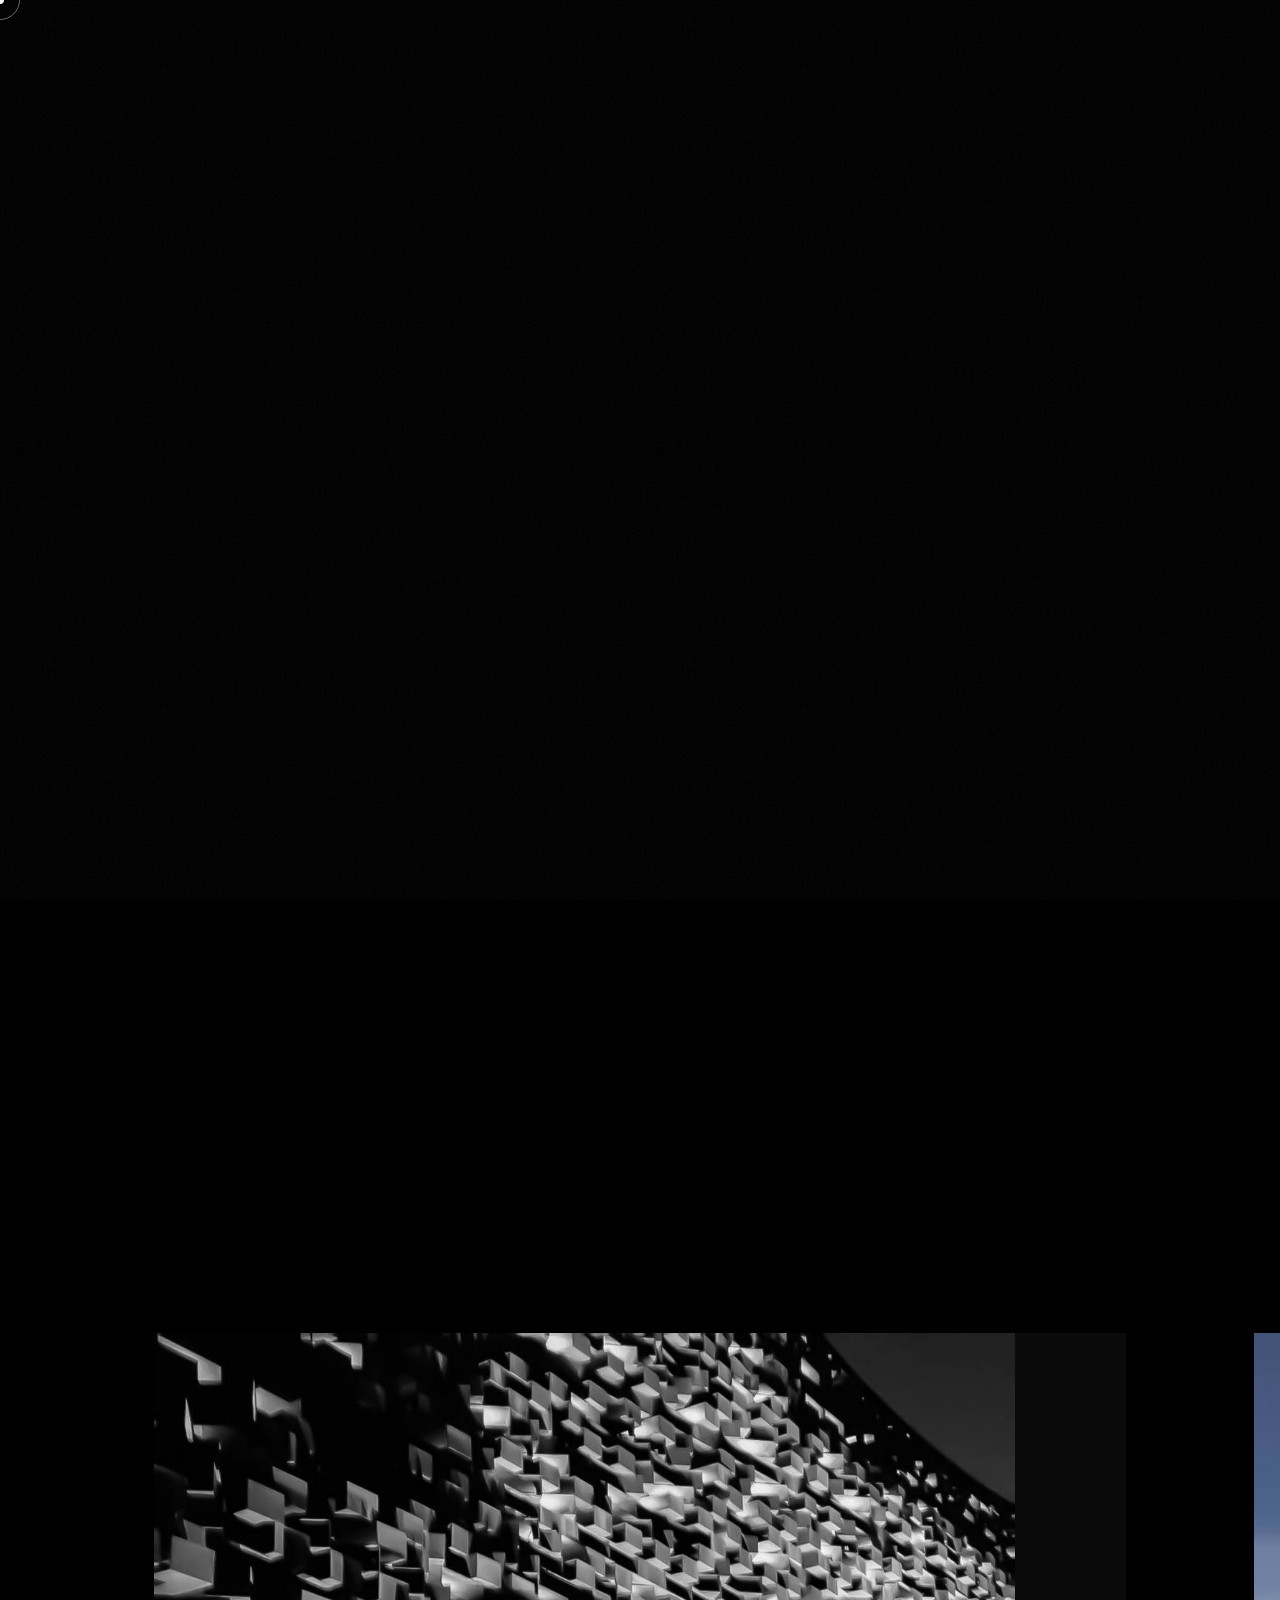
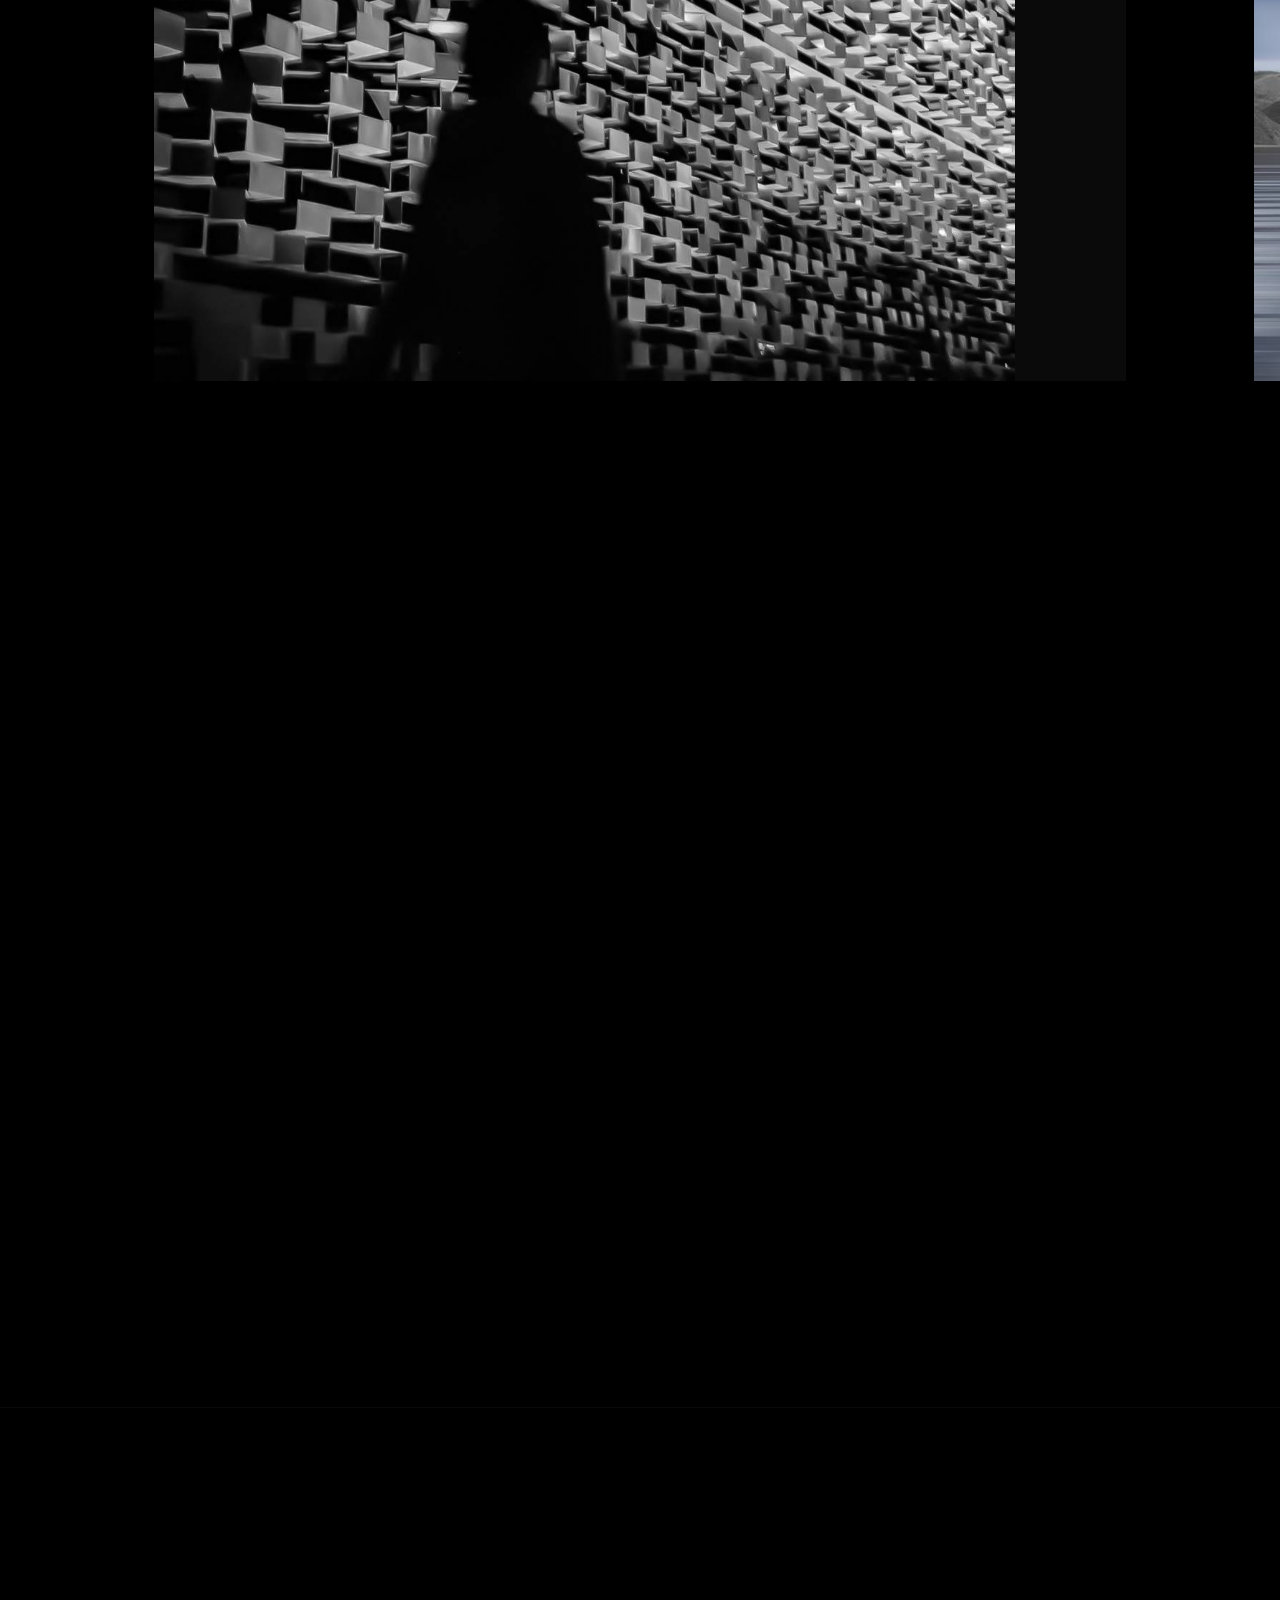
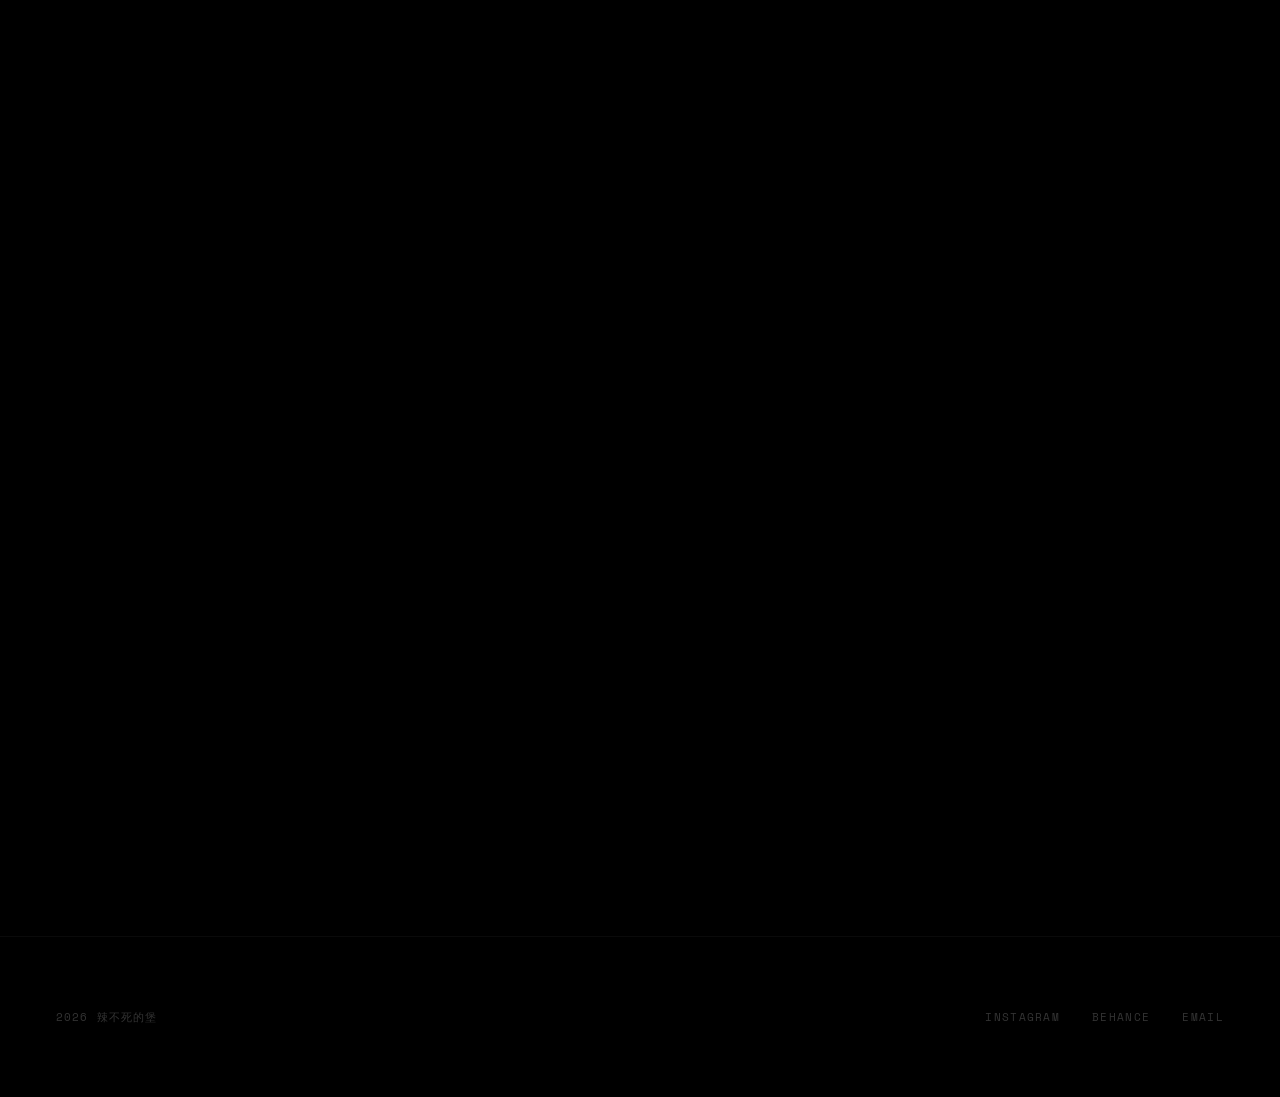
==== index.html @ 53a0d941 "feat: Waves 1-3 complete — performance, visual system, animations" ====
<!DOCTYPE html>
<html lang="zh-CN">
<head>
<meta charset="UTF-8">
<meta name="viewport" content="width=device-width, initial-scale=1.0">
<meta name="description" content="辣不死的堡 - 13岁杭州摄影师">
<meta property="og:title" content="辣不死的堡 · Form Follows Light">
<meta property="og:description" content="13岁杭州摄影作品集">
<meta property="og:image" content="https://www.spicyburger.cn/img/6.webp">
<meta property="og:url" content="https://www.spicyburger.cn">
<meta property="og:type" content="website">
<title>辣不死的堡 · Form Follows Light</title>
<link rel="preconnect" href="https://fonts.loli.net">
<link rel="preconnect" href="https://fonts.gstatic.com" crossorigin>
<link rel="preconnect" href="https://cdn.bootcdn.net">
<link rel="preconnect" href="https://cdn.jsdelivr.net">
<link rel="dns-prefetch" href="https://cdn.bootcdn.net">
<link rel="dns-prefetch" href="https://cdn.jsdelivr.net">
<link rel="dns-prefetch" href="https://fonts.loli.net">
<link rel="preload" as="image" href="img/6.webp" fetchpriority="high">
<link rel="preload" as="image" href="img/5.webp" fetchpriority="high">
<link href="https://fonts.loli.net/css2?family=Playfair+Display:ital,wght@0,400;0,500;0,600;0,700;1,400&family=Space+Mono:wght@400;700&family=Noto+Sans+SC:wght@300;400;500;700;900&display=swap" rel="stylesheet">
<script src="https://cdn.bootcdn.net/ajax/libs/gsap/3.12.5/gsap.min.js" integrity="sha384-g4NTh/Iv5PPU4xPyhEWqPcwtNXOvdaDI8LLnyYfyNZOjKJeYQyjzQ9X5275eBjpt" crossorigin="anonymous"></script>
<script src="https://cdn.bootcdn.net/ajax/libs/gsap/3.12.5/ScrollTrigger.min.js" integrity="sha384-Z3REaz79l2IaAZqJsSABtTbhjgOUYyV3p90XNnAPCSHg3EMTz1fouunq9WZRtj3d" crossorigin="anonymous"></script>
<script src="https://cdn.jsdelivr.net/npm/@studio-freight/lenis@1.0.42/dist/lenis.min.js" integrity="sha384-li4UtcFCH6QeUqR4JyV58/VgTprMuz9aauj+oWtew7V4Y7ZVjnvz5px9Y3UCG0Ea" crossorigin="anonymous"></script>
<!-- Fallback: if CDN fails, ensure preloader hides after 8s -->
<script>
(function(){
  var forced = setTimeout(function(){
    var el = document.getElementById('preloader');
    if (el && el.style.display !== 'none') {
      el.style.display = 'none';
      document.body.style.overflow = '';
      if (typeof initHeroText === 'function') initHeroText();
    }
  }, 8000);
  window.cancelPreloaderFallback = function() { clearTimeout(forced); };
})();
</script>
<link rel="stylesheet" href="assets/style.css">
<script type="application/ld+json">
{
  "@context": "https://schema.org",
  "@type": "Person",
  "name": "辣不死的堡",
  "description": "13岁杭州摄影师，捕捉城市与自然的交汇",
  "url": "https://www.spicyburger.cn",
  "sameAs": ["https://instagram.com/yourusername"]
}
</script>
</head>
<body>

<!-- Preloader -->
<div class="preloader" id="preloader">
  <div class="preloader-logo" id="preloader-logo">辣不死的堡</div>
  <div class="preloader-bar"><div class="preloader-progress" id="preloader-progress"></div></div>
  <div class="preloader-percent" id="preloader-percent">0%</div>
</div>

<!-- Custom Cursor -->
<div class="cursor" id="cursor">
  <div class="cursor-ring"></div>
  <div class="cursor-dot"></div>
  <div class="cursor-label">View</div>
</div>

<!-- Grain / Scanlines -->
<div class="grain" aria-hidden="true"></div>
<div class="scanlines" aria-hidden="true"></div>
<div class="vignette" aria-hidden="true"></div>
<div class="scroll-progress" id="scroll-progress" aria-hidden="true"></div>

<nav class="nav" role="navigation" aria-label="Main">
  <a href="#hero" class="nav-logo magnetic" data-strength="0.4">辣不死的堡</a>
  <ul class="nav-links" role="list">
    <li><a href="#gallery" class="magnetic" data-strength="0.3" data-text="Work"><span data-i18n="nav_gallery">作品</span></a></li>
    <li><a href="#about" class="magnetic" data-strength="0.3" data-text="About"><span data-i18n="nav_about">关于</span></a></li>
  </ul>
  <div class="nav-right">
    <ul class="lang-switcher" role="list">
      <li><button data-lang="zh-CN" class="active magnetic" data-strength="0.2" aria-label="简体中文">中</button></li>
      <li><button data-lang="en" class="magnetic" data-strength="0.2" aria-label="English">EN</button></li>
    </ul>
    <button class="hamburger" id="hamburger" aria-label="Menu">
      <span></span><span></span>
    </button>
  </div>
</nav>

<section class="hero" id="hero">
  <div class="hero-vignette"></div>
  <div class="hero-content">
    <p class="hero-name" data-i18n="hero_name">辣不死的堡</p>
    <h1 class="hero-title" data-i18n="hero_title"><em>形式</em>追随光影</h1>

  </div>
  <div class="hero-scroll">
    <span data-i18n="scroll_hint">Scroll</span>
    <div class="hero-scroll-line"></div>
  </div>
</section>

<section class="gallery-section" id="gallery" aria-label="Gallery">
  <div class="gallery-header reveal">
    <h2 data-i18n="gallery_title">Selected Work</h2>
    <p data-i18n="gallery_subtitle">Light and geometry</p>
  </div>
  <div class="gallery-wrap" id="gallery-wrap">
    <div class="gallery-track" id="gallery-track">
      <div class="gallery-slide view-trigger" data-index="01"><div class="gallery-slide-inner"><img loading="lazy" decoding="async" width="800" height="1200" src="img/人影·几何方块墙.jpg" alt="几何方块墙"><div class="gallery-caption">Silhouette / Geometry</div><div class="gallery-index">01</div></div></div>
      <div class="gallery-slide view-trigger" data-index="02"><div class="gallery-slide-inner"><img loading="lazy" decoding="async" width="1200" height="800" src="img/孤鸟静湖·远山如黛.jpg" alt="孤鸟静湖"><div class="gallery-caption">Solitary Bird / Landscape</div><div class="gallery-index">02</div></div></div>
      <div class="gallery-slide view-trigger" data-index="03"><div class="gallery-slide-inner"><img loading="lazy" decoding="async" width="800" height="1200" src="img/拱廊幽径·几何诗篇.jpg" alt="拱廊幽径"><div class="gallery-caption">Arcade / Architecture</div><div class="gallery-index">03</div></div></div>
      <div class="gallery-slide view-trigger" data-index="04"><div class="gallery-slide-inner"><img loading="lazy" decoding="async" width="800" height="1200" src="img/穹顶之下·阶梯仰望.jpg" alt="穹顶之下"><div class="gallery-caption">Under the Dome / Looking Up</div><div class="gallery-index">04</div></div></div>
      <div class="gallery-slide view-trigger" data-index="05"><div class="gallery-slide-inner"><img loading="lazy" decoding="async" width="1200" height="800" src="img/冰川飞鸟·雪域苍穹.jpg" alt="冰川飞鸟"><div class="gallery-caption">Glacier / Birds in Flight</div><div class="gallery-index">05</div></div></div>
      <div class="gallery-slide view-trigger" data-index="06"><div class="gallery-slide-inner"><img loading="lazy" decoding="async" width="1200" height="800" src="img/红伞之下·湖畔相依.jpg" alt="红伞之下"><div class="gallery-caption">Under the Red Umbrella / Street</div><div class="gallery-index">06</div></div></div>
      <div class="gallery-slide view-trigger" data-index="07"><div class="gallery-slide-inner"><img loading="lazy" decoding="async" width="1200" height="800" src="img/霓虹雨夜·橱窗倒影.jpg" alt="霓虹雨夜"><div class="gallery-caption">Neon Rain / Night</div><div class="gallery-index">07</div></div></div>
      <div class="gallery-slide view-trigger" data-index="08"><div class="gallery-slide-inner"><img loading="lazy" decoding="async" width="1200" height="800" src="img/湖畔孤树·一树倒影.jpg" alt="湖畔孤树"><div class="gallery-caption">Lone Tree / Reflection</div><div class="gallery-index">08</div></div></div>
      <div class="gallery-slide view-trigger" data-index="09"><div class="gallery-slide-inner"><img loading="lazy" decoding="async" width="800" height="1200" src="img/雨夜独行·伞下剪影.jpg" alt="雨夜独行"><div class="gallery-caption">Rainy Night / Silhouette</div><div class="gallery-index">09</div></div></div>
      <div class="gallery-slide view-trigger" data-index="10"><div class="gallery-slide-inner"><img loading="lazy" decoding="async" width="1200" height="800" src="img/都市雨夜·游戏霓虹.jpg" alt="都市雨夜"><div class="gallery-caption">Urban Rain / Neon</div><div class="gallery-index">10</div></div></div>
      <div class="gallery-slide view-trigger" data-index="11"><div class="gallery-slide-inner"><img loading="lazy" decoding="async" width="1200" height="800" src="img/街头行者·色块之间.jpg" alt="街头行者"><div class="gallery-caption">Street Walker / Color Blocks</div><div class="gallery-index">11</div></div></div>
      <div class="gallery-slide view-trigger" data-index="12"><div class="gallery-slide-inner"><img loading="lazy" decoding="async" width="800" height="1200" src="img/水上穹顶·网格光影.jpg" alt="水上穹顶"><div class="gallery-caption">Water Dome / Grid Light</div><div class="gallery-index">12</div></div></div>
      <div class="gallery-slide view-trigger" data-index="13"><div class="gallery-slide-inner"><img loading="lazy" decoding="async" width="800" height="1200" src="img/穹顶弧线·几何镂空.jpg" alt="穹顶弧线"><div class="gallery-caption">Dome Arc / Geometry</div><div class="gallery-index">13</div></div></div>
      <div class="gallery-slide view-trigger" data-index="14"><div class="gallery-slide-inner"><img loading="lazy" decoding="async" width="1200" height="800" src="img/荒原雪山·苍茫大地.jpg" alt="荒原雪山"><div class="gallery-caption">Wilderness / Snow Mountain</div><div class="gallery-index">14</div></div></div>
      <div class="gallery-slide view-trigger" data-index="15"><div class="gallery-slide-inner"><img loading="lazy" decoding="async" width="1200" height="800" src="img/8848·珠峰云海.jpg" alt="珠峰云海"><div class="gallery-caption">Everest / Sea of Clouds</div><div class="gallery-index">15</div></div></div>
    </div>
  </div>
</section>

<section class="statement">
  <p id="statement-text" data-i18n="statement">用镜头捕捉<em>几何</em>与<em>光影</em>的交汇。</p>
</section>

<section class="about-section" id="about" aria-label="About">
  <div class="about-inner">
    <div class="about-left reveal">
      <p class="about-label" data-i18n="about_label">About</p>
      <h2 class="about-name" data-i18n="about_name">辣不死的堡</h2>
      <p class="about-bio" data-i18n="about_bio">13岁，来自杭州。喜欢观察城市与自然的交汇，在几何线条与光影变化中寻找画面的秩序。</p>
      <dl class="about-meta">
        <dt data-i18n="about_focus">Focus</dt>
        <dd data-i18n="about_focus_val">Street / Architecture / Light</dd>
        <dt data-i18n="about_base">Base</dt>
        <dd data-i18n="about_base_val">Hangzhou, China</dd>
      </dl>
    </div>
    <div class="about-right reveal">
      <div class="about-portrait magnetic" data-strength="0.1"><img src="img/人影·几何方块墙.jpg" alt="Photographer"></div>
    </div>
  </div>
</section>

<!-- Mobile Menu -->
<div class="mobile-menu" id="mobile-menu">
  <a href="#gallery" data-i18n="nav_gallery">作品</a>
  <a href="#about" data-i18n="nav_about">关于</a>
</div>

<footer class="footer" role="contentinfo">
  <p class="footer-copy" data-i18n="footer_copy">2026 辣不死的堡</p>
  <div class="footer-socials">
    <a href="https://instagram.com/yourusername" class="magnetic" data-strength="0.3" aria-label="Instagram">Instagram</a>
    <a href="https://behance.net/yourusername" class="magnetic" data-strength="0.3" aria-label="Behance">Behance</a>
    <a href="mailto:hello@spicyburger.cn" class="magnetic" data-strength="0.3" aria-label="Email">Email</a>
  </div>
</footer>

<!-- Lightbox -->
<div class="lightbox" id="lightbox" aria-hidden="true">
  <button class="lightbox-close magnetic" data-strength="0.3" aria-label="Close">×</button>
  <img src="" alt="" class="lightbox-img" id="lightbox-img">
  <div class="lightbox-info">
    <div class="lightbox-title" id="lightbox-title"></div>
    <div class="lightbox-meta" id="lightbox-meta"></div>
  </div>
</div>

<script defer src="assets/main.js"></script>
</body>
</html>
---- assets/style.css ----
:root {
  --bg:#000000;
  --surface:#0a0a0a;
  --surface-2:#111111;
  --text:#f2f2f0;
  --muted:#333333;
  --line:rgba(255,255,255,0.04);
  --accent:#ffffff;
  --font-serif:'Playfair Display',serif;
  --font-mono:'Space Mono',monospace;
  --font-c:'Noto Sans SC',sans-serif;
}

*,*::before,*::after { box-sizing:border-box; margin:0; padding:0 }

@media (prefers-reduced-motion:reduce) {
  * { animation-duration:0.001ms !important; animation-iteration-count:1 !important; transition-duration:0.001ms !important; scroll-behavior:auto !important }
  .grain, #hero-canvas, .cursor, .scanlines, .preloader { display:none !important }
}

html { background:var(--bg) }
html.lenis, html.lenis body { height:auto }
.lenis.lenis-smooth { scroll-behavior:auto !important }
.lenis.lenis-smooth [data-lenis-prevent] { overscroll-behavior:contain }
.lenis.lenis-stopped { overflow:hidden }

body {
  font-family:var(--font-c); background:var(--bg); color:var(--text);
  overflow-x:hidden; -webkit-font-smoothing:antialiased;
  text-rendering:optimizeLegibility; cursor:none;
  font-feature-settings: "kern" 1, "liga" 1;
}

::-webkit-scrollbar { width:3px }
::-webkit-scrollbar-track { background:var(--bg) }
::-webkit-scrollbar-thumb { background:#1a1a1a }

img { display:block; max-width:100%; height:auto; object-fit:cover }

a, button, [role="button"] { cursor:none }

/* Preloader */
.preloader {
  position:fixed; inset:0; z-index:10000;
  background:var(--bg); display:flex; flex-direction:column;
  align-items:center; justify-content:center; gap:32px;
}
.preloader-logo {
  font-family:var(--font-mono); font-size:12px; letter-spacing:0.3em;
  text-transform:uppercase; color:var(--text); overflow:hidden;
}
.preloader-bar {
  width:140px; height:1px; background:var(--line); overflow:hidden;
}
.preloader-progress {
  width:0%; height:100%; background:var(--text); transform-origin:left;
}
.preloader-percent {
  font-family:var(--font-mono); font-size:10px; letter-spacing:0.2em;
  color:var(--muted);
}

/* Cursor */
.cursor {
  position:fixed; top:0; left:0; z-index:9998;
  pointer-events:none; mix-blend-mode:difference;
  transform:translate(-50%, -50%);
}
.cursor-dot {
  width:8px; height:8px; border-radius:50%; background:#fff;
  transition:transform 0.15s ease, opacity 0.15s ease;
}
.cursor-ring {
  position:absolute; top:50%; left:50%; transform:translate(-50%, -50%);
  width:40px; height:40px; border:1px solid rgba(255,255,255,0.4); border-radius:50%;
  transition:width 0.35s cubic-bezier(0.16,1,0.3,1), height 0.35s cubic-bezier(0.16,1,0.3,1), border-color 0.3s ease;
}
.cursor-label {
  position:absolute; top:50%; left:50%; transform:translate(-50%, -50%);
  font-family:var(--font-mono); font-size:9px; letter-spacing:0.15em;
  text-transform:uppercase; color:#fff; opacity:0;
  transition:opacity 0.3s ease; white-space:nowrap;
}
.cursor.hover .cursor-ring { width:72px; height:72px; border-color:rgba(255,255,255,0.8) }
.cursor.view .cursor-ring { width:96px; height:96px; border-color:#fff; background:rgba(255,255,255,0.08) }
.cursor.view .cursor-label { opacity:1 }
.cursor.view .cursor-dot { opacity:0; transform:scale(0) }

/* Grain + scanlines */
.grain {
  position:fixed; inset:0; z-index:9996; pointer-events:none; opacity:0.035;
  background-image:url("data:image/svg+xml,%3Csvg viewBox='0 0 400 400' xmlns='http://www.w3.org/2000/svg'%3E%3Cfilter id='n'%3E%3CfeTurbulence type='fractalNoise' baseFrequency='0.9' numOctaves='4' stitchTiles='stitch'/%3E%3C/filter%3E%3Crect width='100%25' height='100%25' filter='url(%23n)'/%3E%3C/svg%3E");
}
.scanlines {
  position:fixed; inset:0; z-index:9995; pointer-events:none; opacity:0.03;
  background:repeating-linear-gradient(0deg, transparent, transparent 2px, rgba(0,0,0,0.15) 2px, rgba(0,0,0,0.15) 4px);
}
.vignette {
  position:fixed; inset:0; z-index:9994; pointer-events:none;
  background:radial-gradient(circle at center, transparent 40%, rgba(0,0,0,0.35) 100%);
}

/* Scroll progress */
.scroll-progress {
  position:fixed; top:0; left:0; height:1px; background:#fff; z-index:9997;
  width:0%; transform-origin:left;
}

/* Navigation */
.nav {
  position:fixed; top:0; left:0; width:100%; z-index:1000;
  display:flex; align-items:center; justify-content:space-between;
  padding:32px 56px; opacity:0; transform:translateY(-20px);
}
@media (max-width:900px) { .nav { padding:24px } }

.nav-logo {
  font-family:var(--font-mono); font-size:13px; font-weight:700;
  letter-spacing:0.08em; color:#ffffff; text-decoration:none; text-transform:uppercase;
  position:relative; overflow:hidden;
}
.nav-logo span { display:inline-block }

.nav-links { display:flex; gap:48px; list-style:none }
@media (max-width:900px) { .nav-links { display:none } }

.nav-links li { position:relative; overflow:hidden }
.nav-links a {
  font-family:var(--font-mono); font-size:11px; font-weight:400;
  letter-spacing:0.14em; text-transform:uppercase; color:rgba(255,255,255,0.45);
  text-decoration:none; display:inline-block; transition:color 0.4s ease;
  position:relative;
}
.nav-links a::after {
  content:attr(data-text); position:absolute; left:0; top:100%;
  color:#fff; transition:transform 0.4s cubic-bezier(0.16,1,0.3,1);
}
.nav-links a span { display:inline-block; transition:transform 0.4s cubic-bezier(0.16,1,0.3,1) }
.nav-links a:hover span { transform:translateY(-100%) }
.nav-links a:hover::after { transform:translateY(-100%) }
.nav-links a:hover { color:#fff }

.nav.scrolled {
  backdrop-filter: blur(12px);
  background: rgba(0,0,0,0.3);
}

.nav-right { display:flex; align-items:center; gap:16px }
.lang-switcher { display:flex; gap:4px; list-style:none }
.lang-switcher button {
  background:transparent; border:none; color:rgba(255,255,255,0.5);
  font-size:11px; font-family:var(--font-mono); font-weight:700;
  cursor:none; padding:4px 8px; transition:color 0.3s ease; letter-spacing:0.04em;
}
.lang-switcher button.active { color:#ffffff }
.lang-switcher button:hover { color:#ffffff }

/* Gallery Counter */
.gallery-counter {
  position: fixed;
  bottom: 32px;
  left: 40px;
  z-index: 10;
  font-family: var(--font-mono);
  font-size: 11px;
  letter-spacing: 0.1em;
  color: rgba(255,255,255,0.5);
  pointer-events: none;
}
@media (max-width: 900px) {
  .gallery-counter { display: none; }
}

/* Hamburger */
.hamburger {
  display:none; background:transparent; border:none; cursor:pointer;
  width:28px; height:20px; position:relative; padding:0;
}
.hamburger span {
  display:block; width:100%; height:1.5px; background:#fff;
  position:absolute; left:0; transition:all 0.3s ease;
}
.hamburger span:first-child { top:4px }
.hamburger span:last-child { bottom:4px }
.hamburger.active span:first-child { top:50%; transform:translateY(-50%) rotate(45deg) }
.hamburger.active span:last-child { bottom:50%; transform:translateY(50%) rotate(-45deg) }

/* Mobile overlay */
.mobile-menu {
  display:none; position:fixed; inset:0; z-index:999;
  background:rgba(3,3,3,0.97); flex-direction:column;
  align-items:center; justify-content:center; gap:48px;
}
.mobile-menu.active { display:flex }
.mobile-menu a {
  font-family:var(--font-serif); font-size:clamp(32px,8vw,56px);
  color:#fff; text-decoration:none; font-weight:500;
  opacity:0; transform:translateY(30px);
  transition:all 0.4s cubic-bezier(0.16,1,0.3,1);
}
.mobile-menu.active a { opacity:1; transform:translateY(0) }
.mobile-menu.active a:nth-child(2) { transition-delay:0.08s }

@media (max-width:900px) {
  .nav-links { display:none }
  .hamburger { display:block }
  .nav-right { gap:8px }
}

/* Hero */
.hero {
  position:relative; height:100dvh; overflow:hidden;
  display:flex; align-items:center; justify-content:center;
  background:#000;
}

.hero-vignette {
  position:absolute; inset:0; z-index:35; pointer-events:none;
  background:radial-gradient(circle at center, transparent 35%, rgba(0,0,0,0.5) 85%);
}

.hero-content {
  position:relative; z-index:20; text-align:center;
  display:flex; flex-direction:column; align-items:center; gap:24px;
  pointer-events:none;
  padding:48px 24px;
}
.hero-content::before {
  content:''; position:absolute; inset:-30% -20%;
  z-index:-1; pointer-events:none;
  background:radial-gradient(ellipse at center, rgba(0,0,0,0.5) 0%, rgba(0,0,0,0.2) 45%, transparent 72%);
}
.hero-name {
  font-family:var(--font-mono); font-size:12px; letter-spacing:0.25em;
  text-transform:uppercase; color:var(--muted); font-weight:700;
  overflow:hidden;
}
.hero-name span, .hero-title span { display:inline-block }
.hero-title {
  font-family:var(--font-serif); font-size:clamp(42px, 7vw, 110px);
  font-weight:500; line-height:1.15; letter-spacing:-0.02em;
  max-width:900px; padding:0 24px;
  clip-path:inset(0);
}
.hero-title em { font-style:italic; font-weight:400 }
.hero-scroll {
  position:absolute; bottom:48px; left:50%; transform:translateX(-50%);
  z-index:3; display:flex; flex-direction:column; align-items:center; gap:12px;
  pointer-events:none; opacity:0;
}
.hero-scroll span {
  font-family:var(--font-mono); font-size:9px; letter-spacing:0.2em;
  text-transform:uppercase; color:var(--muted);
}
.hero-scroll-line {
  width:1px; height:60px; background:linear-gradient(to bottom, var(--muted), transparent);
  transform-origin:top; transform:scaleY(0);
}

/* Gallery */
.gallery-section {
  position:relative; z-index:1; background:var(--bg); overflow:hidden;
}
.gallery-header {
  padding:18vh 56px 4vh;
}
@media (max-width:900px) { .gallery-header { padding:10vh 24px 4vh } }

.gallery-header h2 {
  font-family:var(--font-serif); font-size:clamp(36px, 6vw, 80px);
  font-weight:500; line-height:1; overflow:hidden;
}
.gallery-header h2 span { display:inline-block }
.gallery-header p {
  font-family:var(--font-mono); font-size:11px; letter-spacing:0.14em;
  text-transform:uppercase; color:var(--muted); margin-top:16px;
  overflow:hidden;
}

.gallery-wrap {
  position:relative; width:100%; height:100dvh;
}
@media (max-width:900px) { .gallery-wrap { height:auto; padding:0 24px 10vh } }

.gallery-track {
  display:flex; gap:10vw; align-items:center;
  height:100%; padding:0 12vw; will-change:transform;
}
@media (max-width:900px) { .gallery-track { flex-direction:column; gap:48px; padding:0; height:auto } }

.gallery-slide {
  flex-shrink:0; position:relative; aspect-ratio:3/2;
  height:72vh; overflow:hidden; background:var(--surface);
  transform-style:preserve-3d; perspective:1000px;
}
@media (max-width:900px) { .gallery-slide { width:100%; height:auto; aspect-ratio:4/3 } }

.gallery-slide-inner {
  height:100%; overflow:hidden; position:relative;
  transition:transform 0.6s cubic-bezier(0.16,1,0.3,1);
}
.gallery-slide img {
  height: 100%; width: auto; display: block;
  object-fit: contain; aspect-ratio: auto;
  transition: transform 0.8s cubic-bezier(0.16,1,0.3,1), filter 0.4s ease;
  will-change: transform;
}
.gallery-slide:hover img { transform:scale(1.06) }
.gallery-caption {
  position:absolute; bottom:40px; left:40px; z-index:2;
  font-family:var(--font-mono); font-size:11px; letter-spacing:0.12em;
  text-transform:uppercase; color:#fff; opacity:0;
  transform:translateY(20px); transition:all 0.5s cubic-bezier(0.16,1,0.3,1);
}
.gallery-slide:hover .gallery-caption { opacity:1; transform:translateY(0) }
.gallery-index {
  position:absolute; top:24px; right:24px; z-index:2;
  font-family:var(--font-mono); font-size:10px; letter-spacing:0.15em;
  color:rgba(255,255,255,0.7); opacity:0; transition:opacity 0.4s ease;
}
.gallery-slide:hover .gallery-index { opacity:1 }

/* Statement */
.statement {
  position:relative; z-index:1; padding:32vh 56px; background:var(--bg);
  text-align:center; min-height:100dvh; display:flex; align-items:center; justify-content:center;
  overflow:hidden;
}
@media (max-width:900px) { .statement { padding:16vh 24px } }

.statement .light-wash {
  position:absolute; top:-10%; left:-80px; width:120px; height:120%;
  background:linear-gradient(90deg, transparent 0%, rgba(255,255,255,0.15) 20%, rgba(255,255,255,0.3) 50%, rgba(255,255,255,0.15) 80%, transparent 100%);
  z-index:4; pointer-events:none; opacity:0;
  filter:blur(6px);
}

.statement p {
  font-family:var(--font-serif); font-size:clamp(28px, 5vw, 64px);
  font-weight:500; line-height:1.25; letter-spacing:-0.01em;
  max-width:1000px; margin:0 auto;
  position:relative; z-index:3;
}
.statement .word {
  display:inline-block; position:relative;
  color:var(--muted);
  opacity:0;
  filter:blur(10px);
  transform:translateY(50px) rotateX(30deg);
  transform-origin:center bottom;
  transition:color 0.8s cubic-bezier(0.16,1,0.3,1), text-shadow 0.8s ease;
  margin:0 0.15em;
  will-change:transform, opacity, filter;
}
.statement .word.active {
  color:var(--text);
}
.statement .word.em-active {
  color:#fff;
  text-shadow:0 0 40px rgba(255,255,255,0.4), 0 0 80px rgba(255,255,255,0.15), 0 0 120px rgba(255,255,255,0.05);
}
.statement em { font-style:italic }
.statement .word em { font-style:inherit; color:inherit }

/* About */
.about-section {
  position:relative; z-index:1; padding:22vh 56px; background:var(--bg);
  border-top:1px solid var(--line); overflow:hidden;
}
@media (max-width:900px) { .about-section { padding:12vh 24px } }

.about-inner {
  display:grid; grid-template-columns:1fr 1.1fr; gap:120px; align-items:center;
  max-width:1300px; margin:0 auto;
}
@media (max-width:900px) { .about-inner { grid-template-columns:1fr; gap:56px } }

.about-label {
  font-family:var(--font-mono); font-size:11px; letter-spacing:0.2em;
  text-transform:uppercase; color:var(--muted); margin-bottom:32px;
  overflow:hidden;
}
.about-label span { display:inline-block }
.about-name {
  font-family:var(--font-serif); font-size:clamp(48px, 8vw, 120px);
  font-weight:500; line-height:1; letter-spacing:-0.02em; margin-bottom:36px;
  overflow:hidden;
}
.about-name span { display:inline-block }
.about-bio {
  font-size:16px; line-height:2.2; color:var(--muted); max-width:440px;
  margin-bottom:48px;
}
.about-meta dt {
  font-family:var(--font-mono); font-size:10px; letter-spacing:0.18em;
  text-transform:uppercase; color:var(--text); margin-bottom:6px;
}
.about-meta dd {
  font-size:15px; color:var(--muted); margin-bottom:24px;
}
.about-portrait {
  position:relative; overflow:hidden; background:var(--surface);
  transform-style:preserve-3d;
}
.about-portrait img {
  width:100%; aspect-ratio:3/4;
  transition:transform 1.2s cubic-bezier(0.16,1,0.3,1);
}
.about-portrait:hover img { transform:scale(1.04) }
.about-portrait::after {
  content:''; position:absolute; inset:0;
  background:linear-gradient(135deg, rgba(255,255,255,0.05) 0%, transparent 50%);
  pointer-events:none; opacity:0; transition:opacity 0.6s ease;
}
.about-portrait:hover::after { opacity:1 }


/* Footer */
.footer {
  padding:8vh 56px; border-top:1px solid var(--line); background:var(--bg);
  display:flex; justify-content:space-between; align-items:center;
}
@media (max-width:900px) { .footer { flex-direction:column; gap:24px; padding:6vh 24px } }

.footer-copy {
  font-family:var(--font-mono); font-size:11px; letter-spacing:0.1em;
  color:var(--muted); text-transform:uppercase;
}
.footer-socials { display:flex; gap:32px }
.footer-socials a {
  color:var(--muted); text-decoration:none; font-family:var(--font-mono);
  font-size:11px; letter-spacing:0.12em; text-transform:uppercase;
  transition:color 0.3s ease; position:relative;
}
.footer-socials a::after {
  content:''; position:absolute; bottom:-2px; left:0; width:0%; height:1px; background:#fff;
  transition:width 0.4s cubic-bezier(0.16,1,0.3,1);
}
.footer-socials a:hover { color:var(--text) }
.footer-socials a:hover::after { width:100% }

/* Lightbox */
.lightbox {
  position:fixed; inset:0; z-index:2000;
  background:rgba(3,3,3,0.96);
  display:flex; align-items:center; justify-content:center;
  opacity:0; pointer-events:none; transition:opacity 0.6s ease;
}
.lightbox.active { opacity:1; pointer-events:auto }
.lightbox-img {
  max-width:90vw; max-height:85vh; object-fit:contain;
  transform:scale(0.9); transition:transform 0.7s cubic-bezier(0.16,1,0.3,1);
}
.lightbox.active .lightbox-img { transform:scale(1) }
.lightbox-info {
  position:absolute; bottom:48px; left:50%; transform:translateX(-50%);
  text-align:center; opacity:0; transition:opacity 0.5s ease 0.2s;
}
.lightbox.active .lightbox-info { opacity:1 }
.lightbox-title {
  font-family:var(--font-mono); font-size:11px; letter-spacing:0.12em;
  text-transform:uppercase; color:#fff; margin-bottom:8px;
}
.lightbox-meta {
  font-family:var(--font-c); font-size:13px; color:var(--muted);
}
.lightbox-close {
  position:absolute; top:32px; right:32px;
  width:48px; height:48px; border:1px solid var(--line); border-radius:50%;
  display:flex; align-items:center; justify-content:center;
  color:var(--muted); font-family:var(--font-mono); font-size:16px;
  cursor:none; transition:all 0.3s ease; background:transparent;
}
.lightbox-close:hover { color:#fff; border-color:#fff; transform:rotate(90deg) }

/* Utilities */
.reveal { opacity:0; transform:translateY(60px) }
.split-line { overflow:hidden; display:block }
.split-line > span { display:inline-block }

@media (pointer:coarse) {
  body, a, button { cursor:auto }
  .cursor { display:none }
}

@media (max-width:600px) {
  .nav { padding:16px 20px }
  .hero-content { padding:24px 16px; gap:16px }
  .hero-name { font-size:10px }
  .hero-title { padding:0 16px }
  .gallery-header { padding:8vh 20px 4vh }
  .gallery-caption { font-size:9px; bottom:16px; left:16px }
  .gallery-index { top:12px; right:12px; font-size:9px }
  .statement { padding:12vh 20px }
  .about-section { padding:10vh 20px }
  .footer { padding:5vh 20px }
  .footer-socials { gap:20px }
}
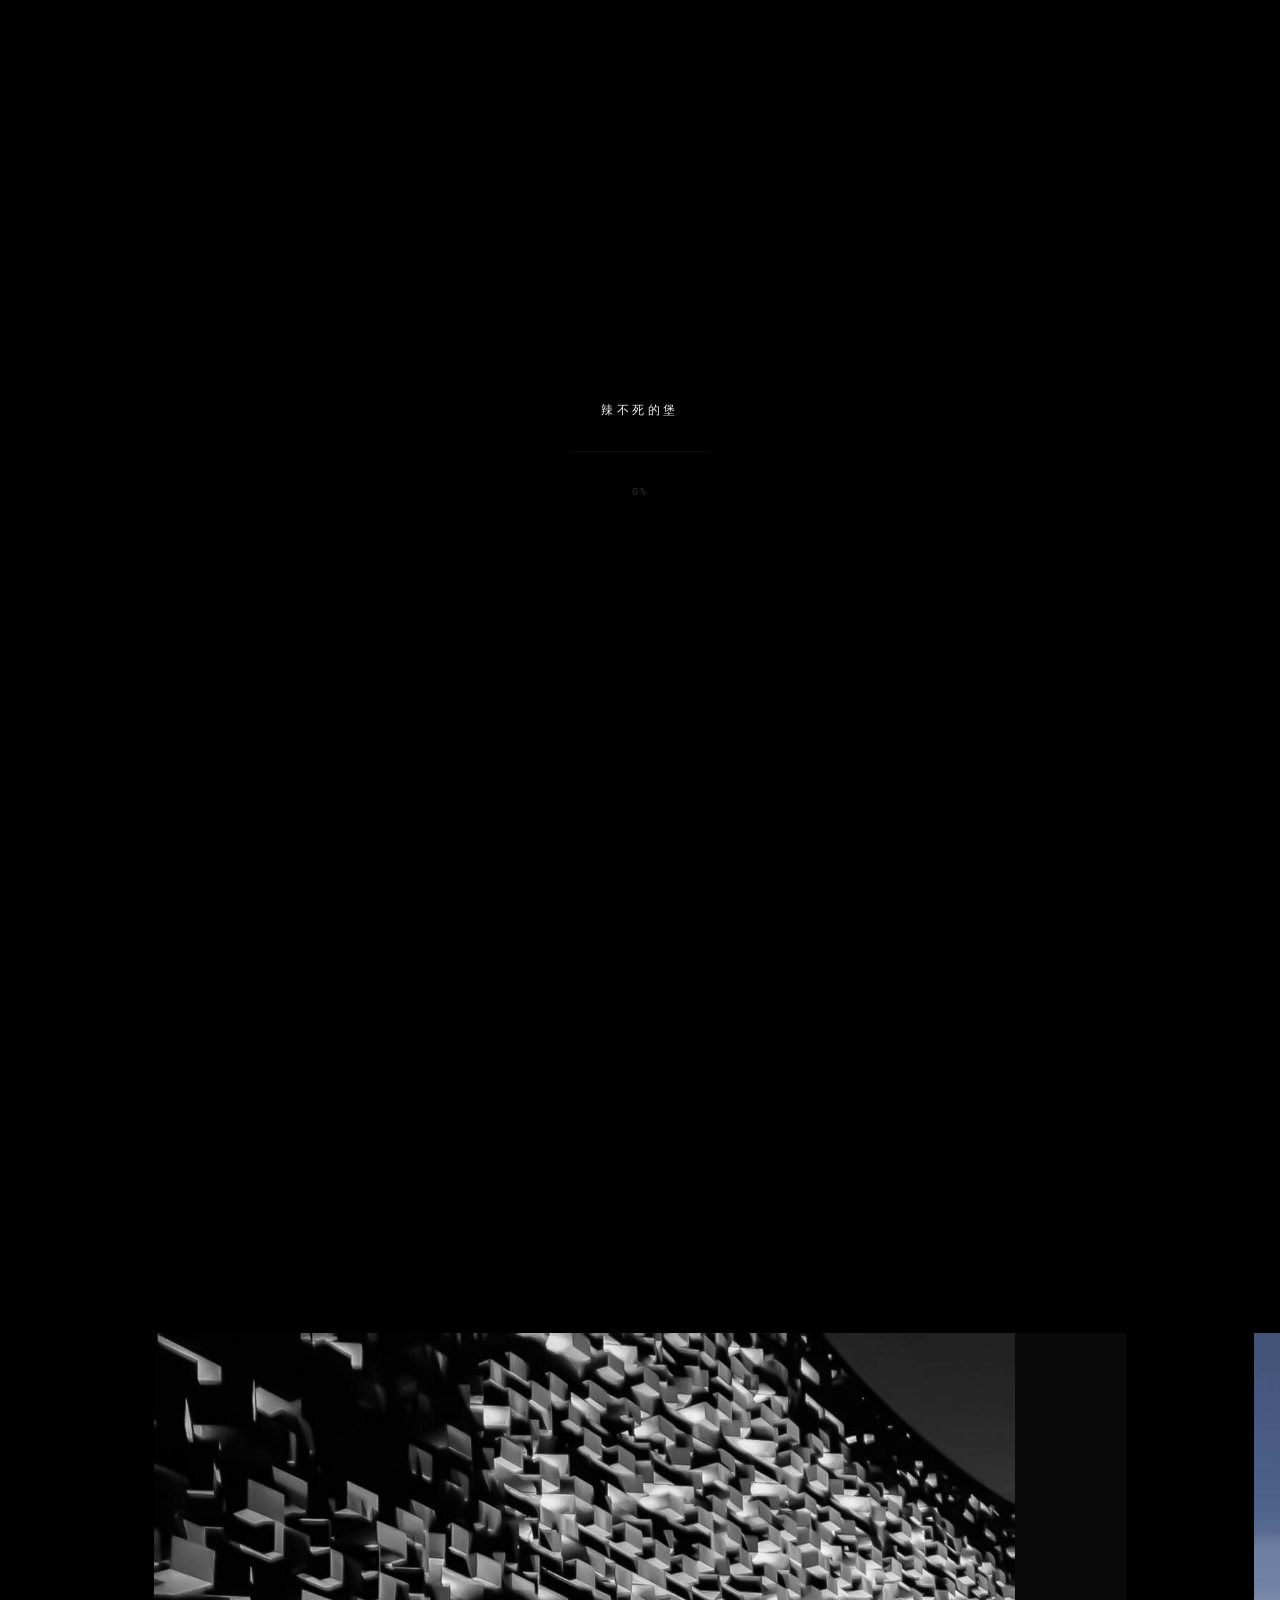
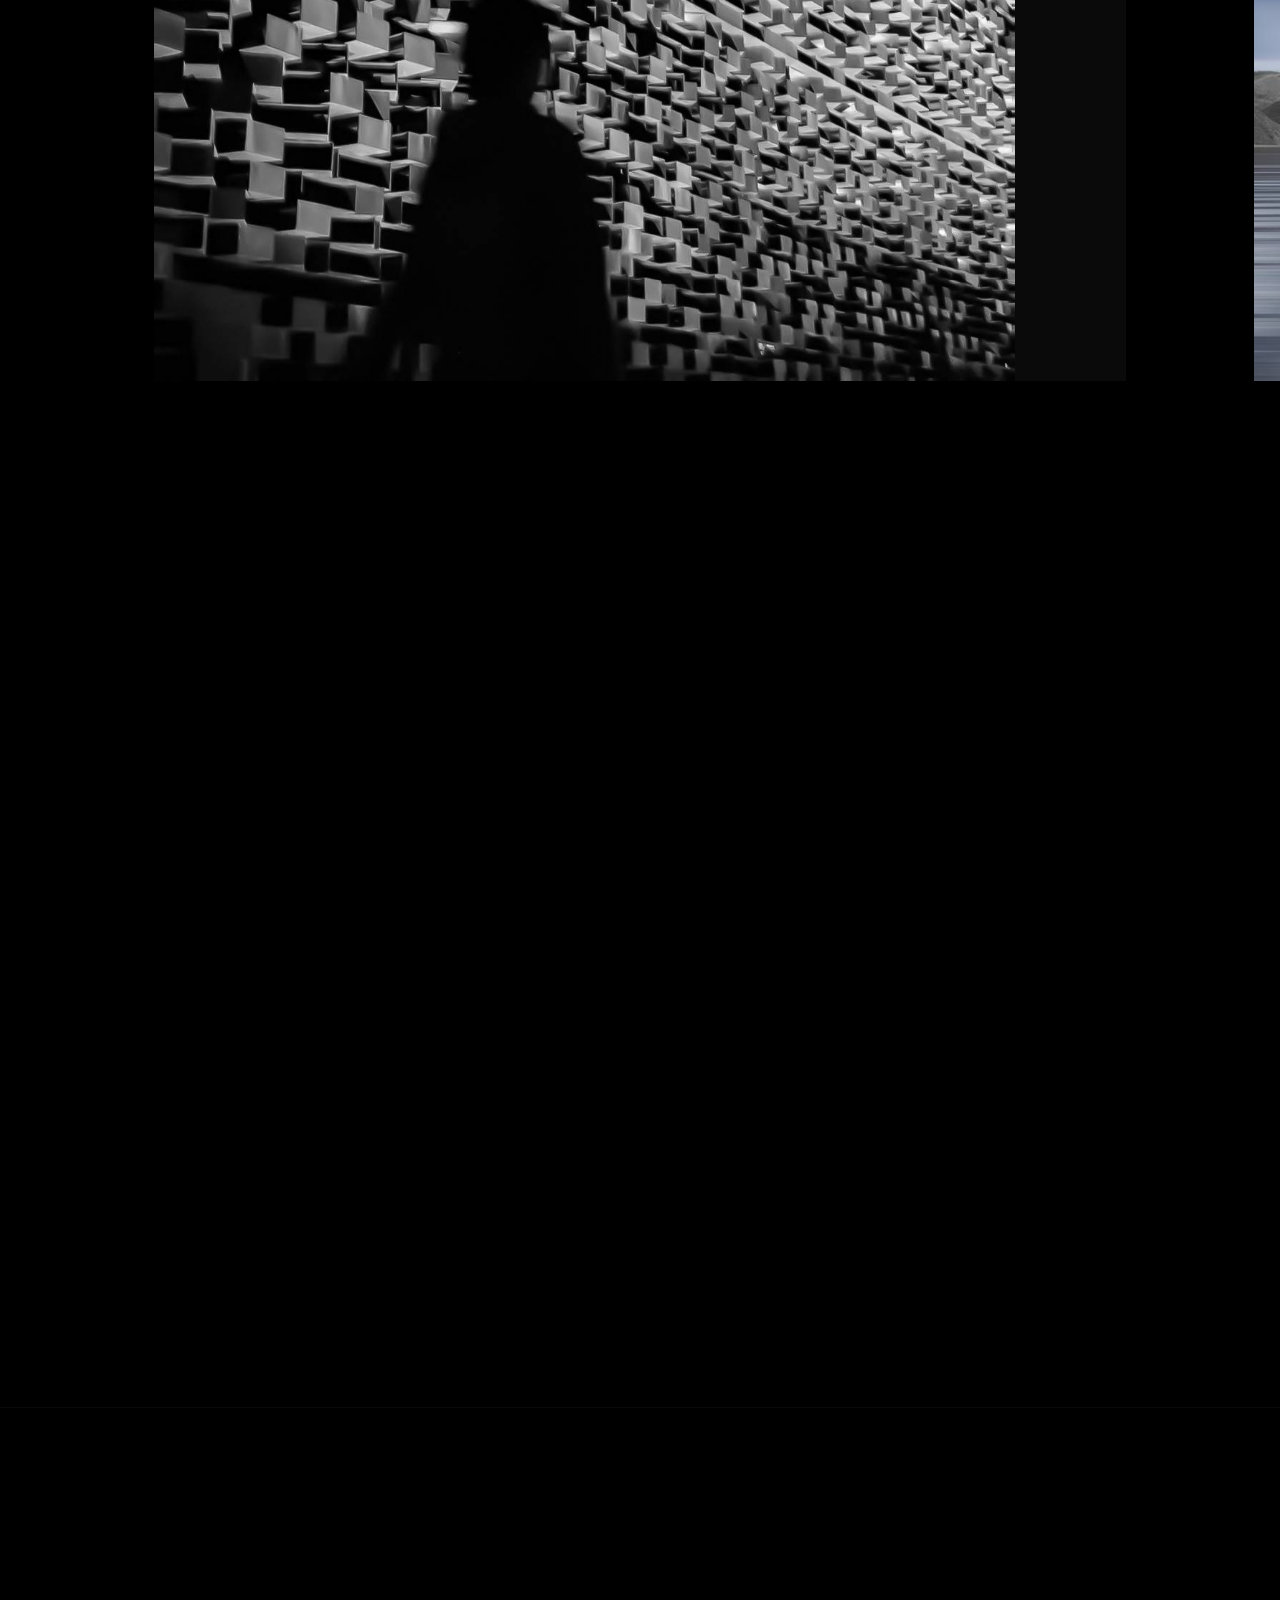
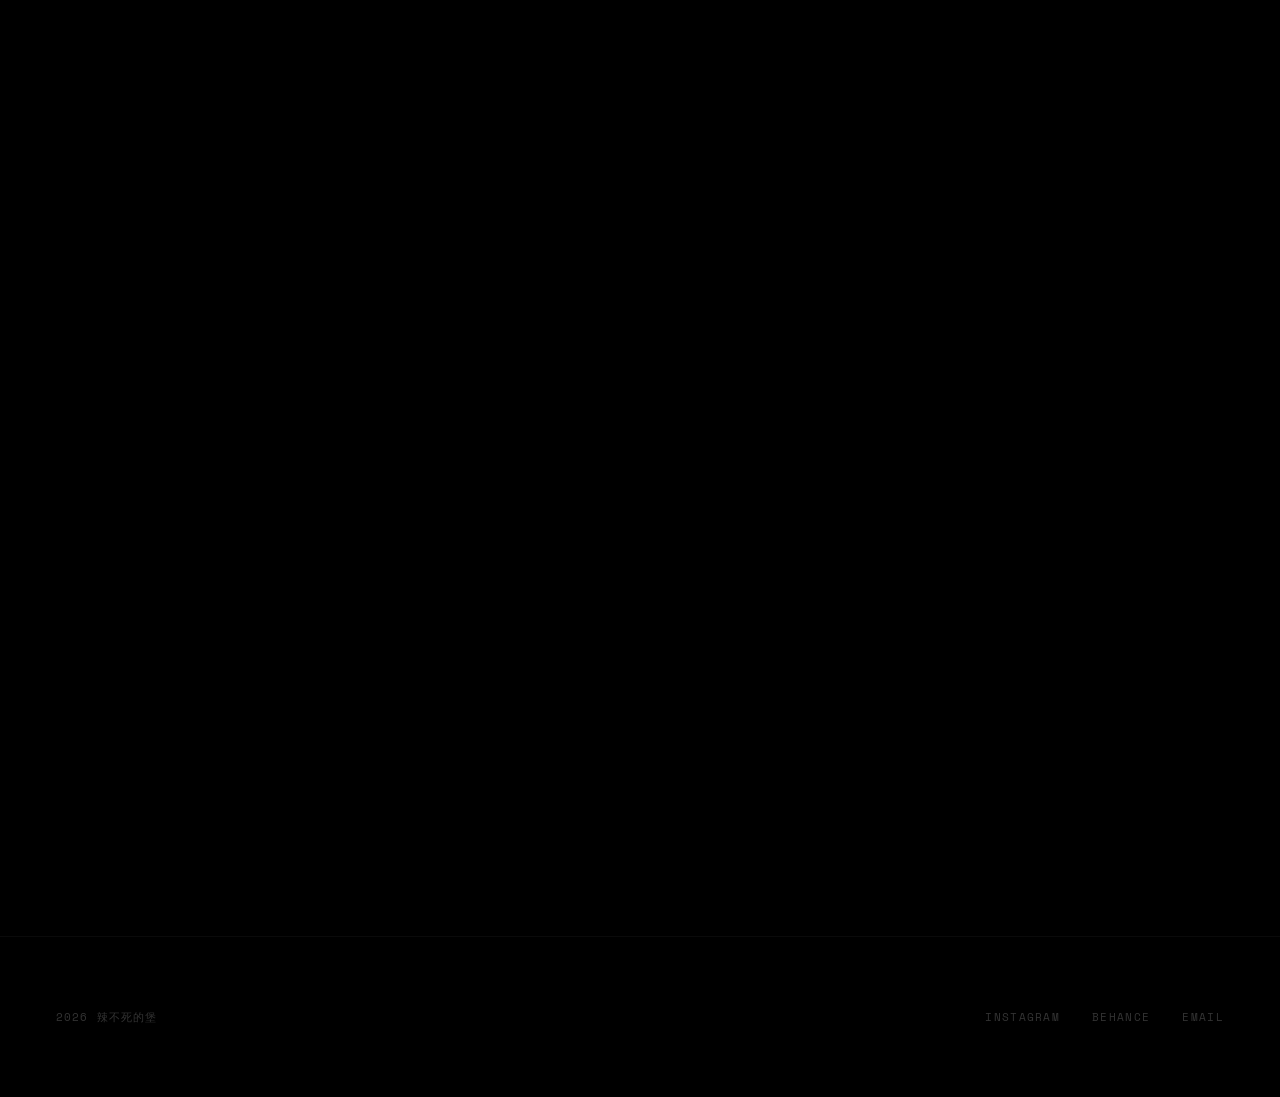
==== commit 5b0ce87b: "fix: remove loading=lazy from gallery images to fix horizontal scroll" ====
--- a/index.html
+++ b/index.html
@@ -108,21 +108,21 @@
   </div>
   <div class="gallery-wrap" id="gallery-wrap">
     <div class="gallery-track" id="gallery-track">
-      <div class="gallery-slide view-trigger" data-index="01"><div class="gallery-slide-inner"><img loading="lazy" decoding="async" width="800" height="1200" src="img/人影·几何方块墙.jpg" alt="几何方块墙"><div class="gallery-caption">Silhouette / Geometry</div><div class="gallery-index">01</div></div></div>
-      <div class="gallery-slide view-trigger" data-index="02"><div class="gallery-slide-inner"><img loading="lazy" decoding="async" width="1200" height="800" src="img/孤鸟静湖·远山如黛.jpg" alt="孤鸟静湖"><div class="gallery-caption">Solitary Bird / Landscape</div><div class="gallery-index">02</div></div></div>
-      <div class="gallery-slide view-trigger" data-index="03"><div class="gallery-slide-inner"><img loading="lazy" decoding="async" width="800" height="1200" src="img/拱廊幽径·几何诗篇.jpg" alt="拱廊幽径"><div class="gallery-caption">Arcade / Architecture</div><div class="gallery-index">03</div></div></div>
-      <div class="gallery-slide view-trigger" data-index="04"><div class="gallery-slide-inner"><img loading="lazy" decoding="async" width="800" height="1200" src="img/穹顶之下·阶梯仰望.jpg" alt="穹顶之下"><div class="gallery-caption">Under the Dome / Looking Up</div><div class="gallery-index">04</div></div></div>
-      <div class="gallery-slide view-trigger" data-index="05"><div class="gallery-slide-inner"><img loading="lazy" decoding="async" width="1200" height="800" src="img/冰川飞鸟·雪域苍穹.jpg" alt="冰川飞鸟"><div class="gallery-caption">Glacier / Birds in Flight</div><div class="gallery-index">05</div></div></div>
-      <div class="gallery-slide view-trigger" data-index="06"><div class="gallery-slide-inner"><img loading="lazy" decoding="async" width="1200" height="800" src="img/红伞之下·湖畔相依.jpg" alt="红伞之下"><div class="gallery-caption">Under the Red Umbrella / Street</div><div class="gallery-index">06</div></div></div>
-      <div class="gallery-slide view-trigger" data-index="07"><div class="gallery-slide-inner"><img loading="lazy" decoding="async" width="1200" height="800" src="img/霓虹雨夜·橱窗倒影.jpg" alt="霓虹雨夜"><div class="gallery-caption">Neon Rain / Night</div><div class="gallery-index">07</div></div></div>
-      <div class="gallery-slide view-trigger" data-index="08"><div class="gallery-slide-inner"><img loading="lazy" decoding="async" width="1200" height="800" src="img/湖畔孤树·一树倒影.jpg" alt="湖畔孤树"><div class="gallery-caption">Lone Tree / Reflection</div><div class="gallery-index">08</div></div></div>
-      <div class="gallery-slide view-trigger" data-index="09"><div class="gallery-slide-inner"><img loading="lazy" decoding="async" width="800" height="1200" src="img/雨夜独行·伞下剪影.jpg" alt="雨夜独行"><div class="gallery-caption">Rainy Night / Silhouette</div><div class="gallery-index">09</div></div></div>
-      <div class="gallery-slide view-trigger" data-index="10"><div class="gallery-slide-inner"><img loading="lazy" decoding="async" width="1200" height="800" src="img/都市雨夜·游戏霓虹.jpg" alt="都市雨夜"><div class="gallery-caption">Urban Rain / Neon</div><div class="gallery-index">10</div></div></div>
-      <div class="gallery-slide view-trigger" data-index="11"><div class="gallery-slide-inner"><img loading="lazy" decoding="async" width="1200" height="800" src="img/街头行者·色块之间.jpg" alt="街头行者"><div class="gallery-caption">Street Walker / Color Blocks</div><div class="gallery-index">11</div></div></div>
-      <div class="gallery-slide view-trigger" data-index="12"><div class="gallery-slide-inner"><img loading="lazy" decoding="async" width="800" height="1200" src="img/水上穹顶·网格光影.jpg" alt="水上穹顶"><div class="gallery-caption">Water Dome / Grid Light</div><div class="gallery-index">12</div></div></div>
-      <div class="gallery-slide view-trigger" data-index="13"><div class="gallery-slide-inner"><img loading="lazy" decoding="async" width="800" height="1200" src="img/穹顶弧线·几何镂空.jpg" alt="穹顶弧线"><div class="gallery-caption">Dome Arc / Geometry</div><div class="gallery-index">13</div></div></div>
-      <div class="gallery-slide view-trigger" data-index="14"><div class="gallery-slide-inner"><img loading="lazy" decoding="async" width="1200" height="800" src="img/荒原雪山·苍茫大地.jpg" alt="荒原雪山"><div class="gallery-caption">Wilderness / Snow Mountain</div><div class="gallery-index">14</div></div></div>
-      <div class="gallery-slide view-trigger" data-index="15"><div class="gallery-slide-inner"><img loading="lazy" decoding="async" width="1200" height="800" src="img/8848·珠峰云海.jpg" alt="珠峰云海"><div class="gallery-caption">Everest / Sea of Clouds</div><div class="gallery-index">15</div></div></div>
+      <div class="gallery-slide view-trigger" data-index="01"><div class="gallery-slide-inner"><img decoding="async" width="800" height="1200" src="img/人影·几何方块墙.jpg" alt="几何方块墙"><div class="gallery-caption">Silhouette / Geometry</div><div class="gallery-index">01</div></div></div>
+      <div class="gallery-slide view-trigger" data-index="02"><div class="gallery-slide-inner"><img decoding="async" width="1200" height="800" src="img/孤鸟静湖·远山如黛.jpg" alt="孤鸟静湖"><div class="gallery-caption">Solitary Bird / Landscape</div><div class="gallery-index">02</div></div></div>
+      <div class="gallery-slide view-trigger" data-index="03"><div class="gallery-slide-inner"><img decoding="async" width="800" height="1200" src="img/拱廊幽径·几何诗篇.jpg" alt="拱廊幽径"><div class="gallery-caption">Arcade / Architecture</div><div class="gallery-index">03</div></div></div>
+      <div class="gallery-slide view-trigger" data-index="04"><div class="gallery-slide-inner"><img decoding="async" width="800" height="1200" src="img/穹顶之下·阶梯仰望.jpg" alt="穹顶之下"><div class="gallery-caption">Under the Dome / Looking Up</div><div class="gallery-index">04</div></div></div>
+      <div class="gallery-slide view-trigger" data-index="05"><div class="gallery-slide-inner"><img decoding="async" width="1200" height="800" src="img/冰川飞鸟·雪域苍穹.jpg" alt="冰川飞鸟"><div class="gallery-caption">Glacier / Birds in Flight</div><div class="gallery-index">05</div></div></div>
+      <div class="gallery-slide view-trigger" data-index="06"><div class="gallery-slide-inner"><img decoding="async" width="1200" height="800" src="img/红伞之下·湖畔相依.jpg" alt="红伞之下"><div class="gallery-caption">Under the Red Umbrella / Street</div><div class="gallery-index">06</div></div></div>
+      <div class="gallery-slide view-trigger" data-index="07"><div class="gallery-slide-inner"><img decoding="async" width="1200" height="800" src="img/霓虹雨夜·橱窗倒影.jpg" alt="霓虹雨夜"><div class="gallery-caption">Neon Rain / Night</div><div class="gallery-index">07</div></div></div>
+      <div class="gallery-slide view-trigger" data-index="08"><div class="gallery-slide-inner"><img decoding="async" width="1200" height="800" src="img/湖畔孤树·一树倒影.jpg" alt="湖畔孤树"><div class="gallery-caption">Lone Tree / Reflection</div><div class="gallery-index">08</div></div></div>
+      <div class="gallery-slide view-trigger" data-index="09"><div class="gallery-slide-inner"><img decoding="async" width="800" height="1200" src="img/雨夜独行·伞下剪影.jpg" alt="雨夜独行"><div class="gallery-caption">Rainy Night / Silhouette</div><div class="gallery-index">09</div></div></div>
+      <div class="gallery-slide view-trigger" data-index="10"><div class="gallery-slide-inner"><img decoding="async" width="1200" height="800" src="img/都市雨夜·游戏霓虹.jpg" alt="都市雨夜"><div class="gallery-caption">Urban Rain / Neon</div><div class="gallery-index">10</div></div></div>
+      <div class="gallery-slide view-trigger" data-index="11"><div class="gallery-slide-inner"><img decoding="async" width="1200" height="800" src="img/街头行者·色块之间.jpg" alt="街头行者"><div class="gallery-caption">Street Walker / Color Blocks</div><div class="gallery-index">11</div></div></div>
+      <div class="gallery-slide view-trigger" data-index="12"><div class="gallery-slide-inner"><img decoding="async" width="1200" height="800" src="img/水上穹顶·网格光影.jpg" alt="水上穹顶"><div class="gallery-caption">Water Dome / Grid Light</div><div class="gallery-index">12</div></div></div>
+      <div class="gallery-slide view-trigger" data-index="13"><div class="gallery-slide-inner"><img decoding="async" width="800" height="1200" src="img/穹顶弧线·几何镂空.jpg" alt="穹顶弧线"><div class="gallery-caption">Dome Arc / Geometry</div><div class="gallery-index">13</div></div></div>
+      <div class="gallery-slide view-trigger" data-index="14"><div class="gallery-slide-inner"><img decoding="async" width="1200" height="800" src="img/荒原雪山·苍茫大地.jpg" alt="荒原雪山"><div class="gallery-caption">Wilderness / Snow Mountain</div><div class="gallery-index">14</div></div></div>
+      <div class="gallery-slide view-trigger" data-index="15"><div class="gallery-slide-inner"><img decoding="async" width="1200" height="800" src="img/8848·珠峰云海.jpg" alt="珠峰云海"><div class="gallery-caption">Everest / Sea of Clouds</div><div class="gallery-index">15</div></div></div>
     </div>
   </div>
 </section>
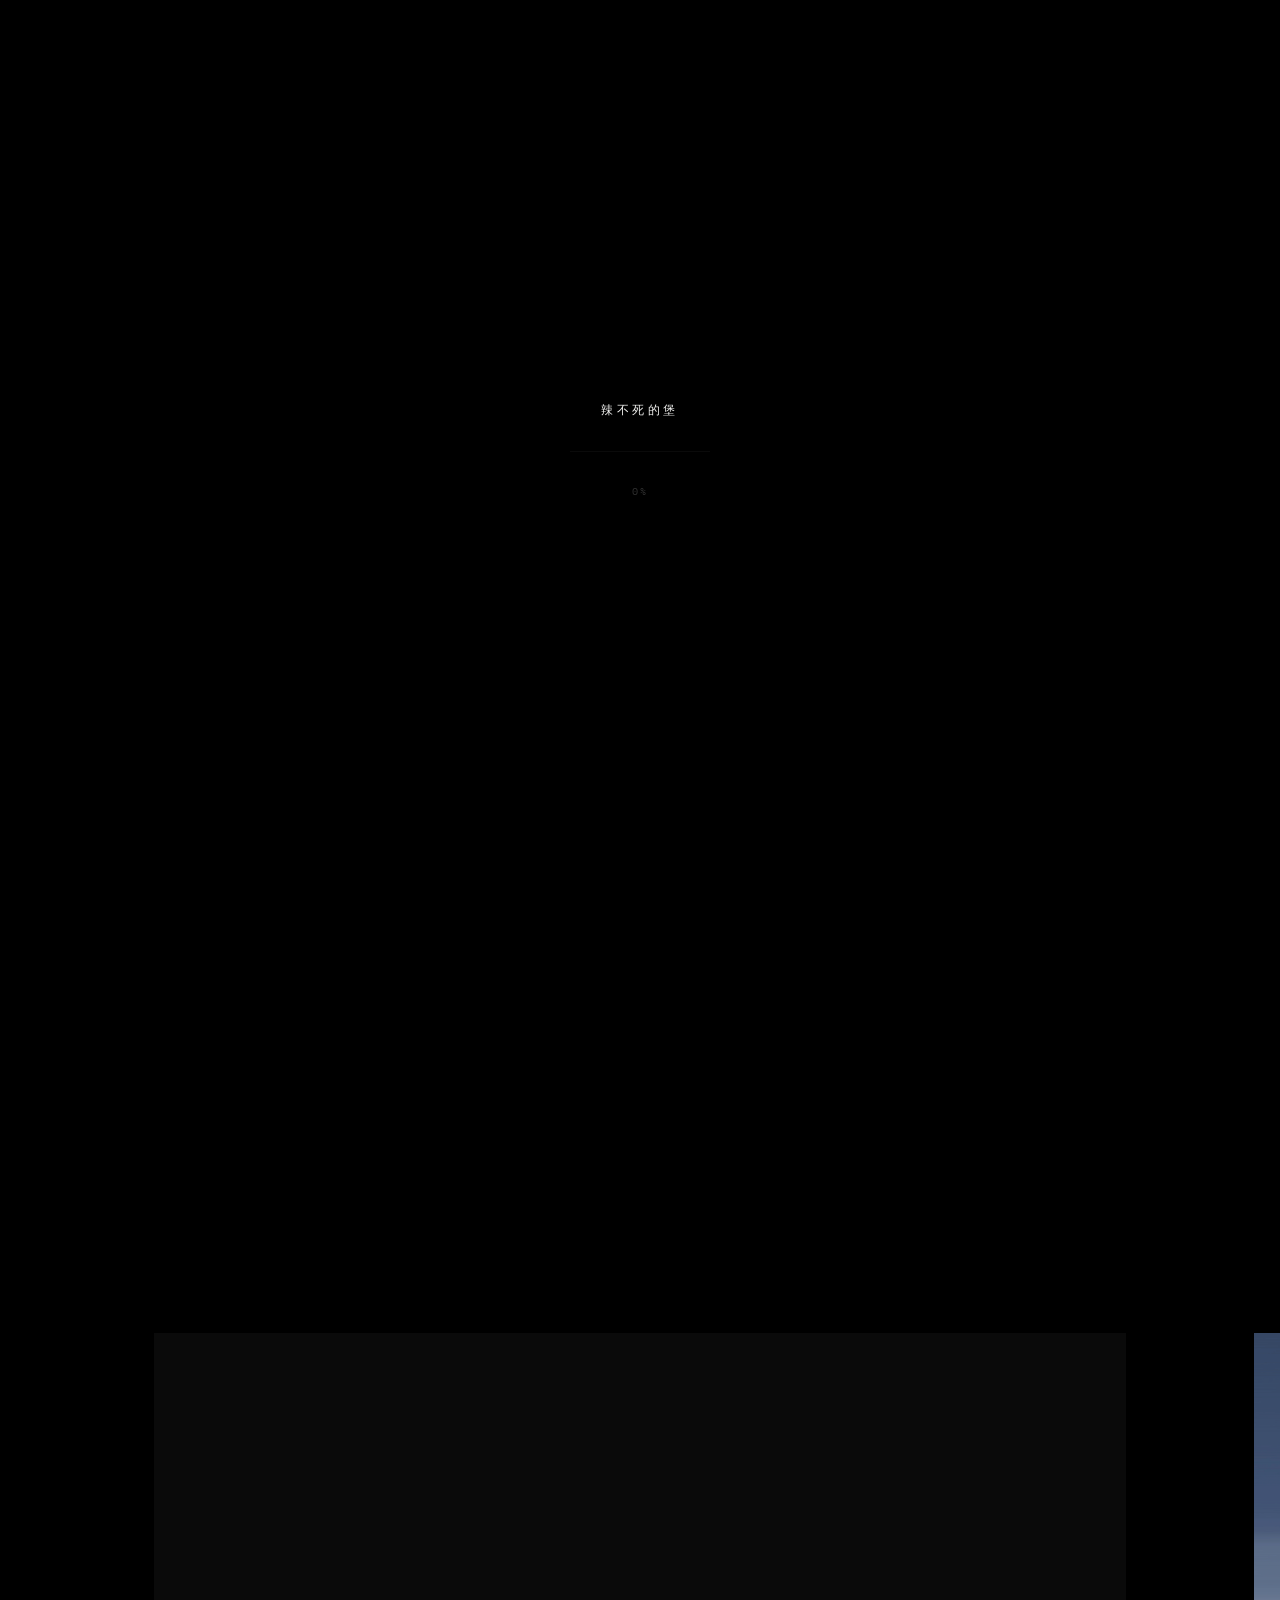
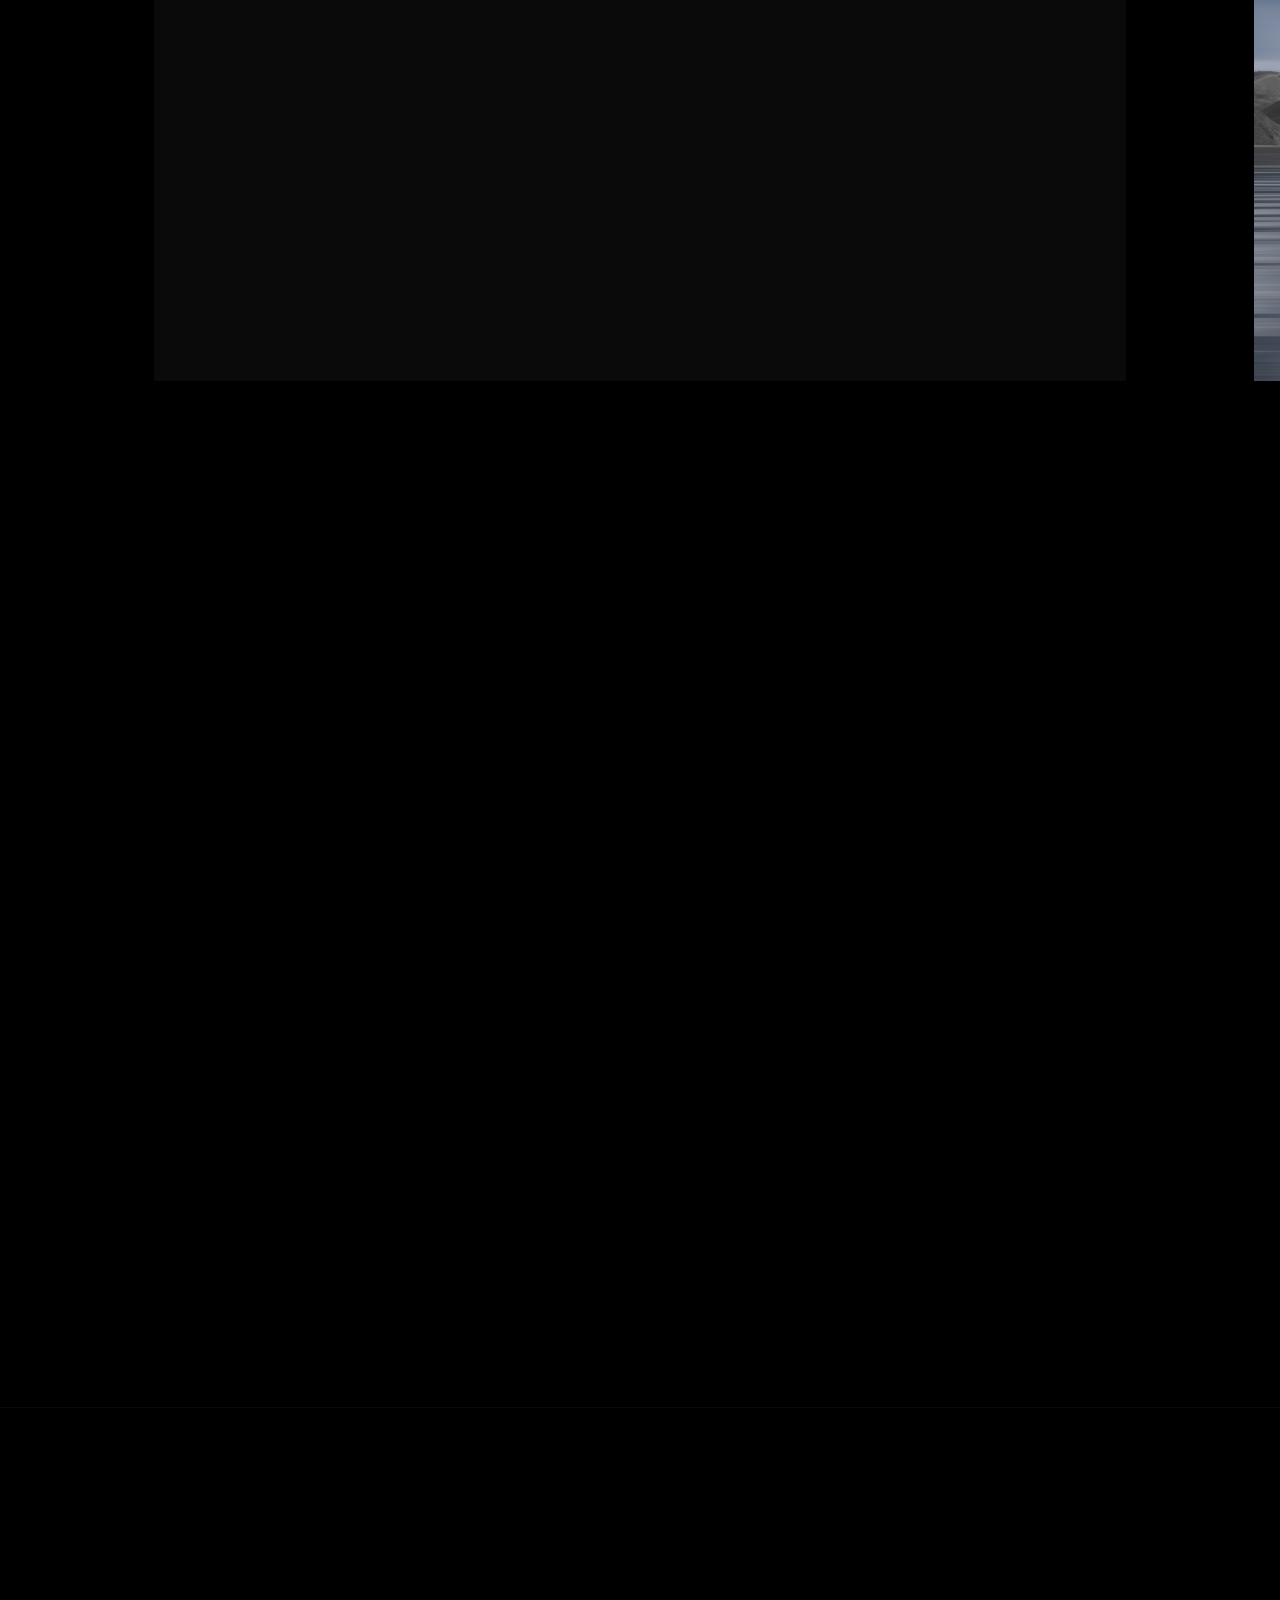
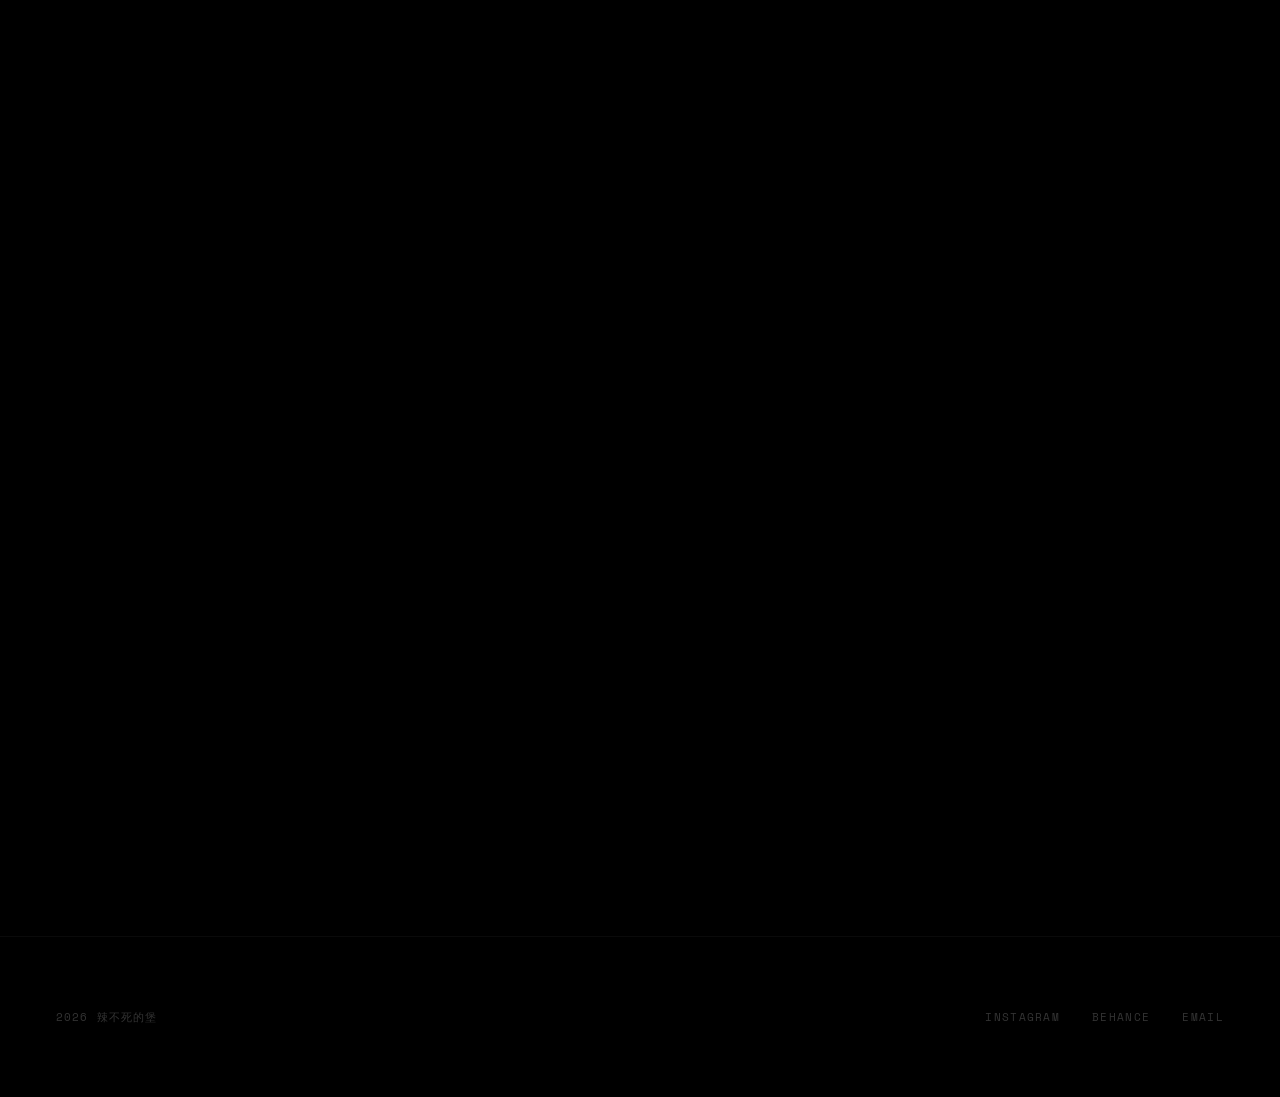
==== commit 719dd8a4: "fix(gallery): restore original image quality via WebP (quality 92) - Extract original high-quality J" ====
--- a/index.html
+++ b/index.html
@@ -108,21 +108,21 @@
   </div>
   <div class="gallery-wrap" id="gallery-wrap">
     <div class="gallery-track" id="gallery-track">
-      <div class="gallery-slide view-trigger" data-index="01"><div class="gallery-slide-inner"><img decoding="async" width="800" height="1200" src="img/人影·几何方块墙.jpg" alt="几何方块墙"><div class="gallery-caption">Silhouette / Geometry</div><div class="gallery-index">01</div></div></div>
-      <div class="gallery-slide view-trigger" data-index="02"><div class="gallery-slide-inner"><img decoding="async" width="1200" height="800" src="img/孤鸟静湖·远山如黛.jpg" alt="孤鸟静湖"><div class="gallery-caption">Solitary Bird / Landscape</div><div class="gallery-index">02</div></div></div>
-      <div class="gallery-slide view-trigger" data-index="03"><div class="gallery-slide-inner"><img decoding="async" width="800" height="1200" src="img/拱廊幽径·几何诗篇.jpg" alt="拱廊幽径"><div class="gallery-caption">Arcade / Architecture</div><div class="gallery-index">03</div></div></div>
-      <div class="gallery-slide view-trigger" data-index="04"><div class="gallery-slide-inner"><img decoding="async" width="800" height="1200" src="img/穹顶之下·阶梯仰望.jpg" alt="穹顶之下"><div class="gallery-caption">Under the Dome / Looking Up</div><div class="gallery-index">04</div></div></div>
-      <div class="gallery-slide view-trigger" data-index="05"><div class="gallery-slide-inner"><img decoding="async" width="1200" height="800" src="img/冰川飞鸟·雪域苍穹.jpg" alt="冰川飞鸟"><div class="gallery-caption">Glacier / Birds in Flight</div><div class="gallery-index">05</div></div></div>
-      <div class="gallery-slide view-trigger" data-index="06"><div class="gallery-slide-inner"><img decoding="async" width="1200" height="800" src="img/红伞之下·湖畔相依.jpg" alt="红伞之下"><div class="gallery-caption">Under the Red Umbrella / Street</div><div class="gallery-index">06</div></div></div>
-      <div class="gallery-slide view-trigger" data-index="07"><div class="gallery-slide-inner"><img decoding="async" width="1200" height="800" src="img/霓虹雨夜·橱窗倒影.jpg" alt="霓虹雨夜"><div class="gallery-caption">Neon Rain / Night</div><div class="gallery-index">07</div></div></div>
-      <div class="gallery-slide view-trigger" data-index="08"><div class="gallery-slide-inner"><img decoding="async" width="1200" height="800" src="img/湖畔孤树·一树倒影.jpg" alt="湖畔孤树"><div class="gallery-caption">Lone Tree / Reflection</div><div class="gallery-index">08</div></div></div>
-      <div class="gallery-slide view-trigger" data-index="09"><div class="gallery-slide-inner"><img decoding="async" width="800" height="1200" src="img/雨夜独行·伞下剪影.jpg" alt="雨夜独行"><div class="gallery-caption">Rainy Night / Silhouette</div><div class="gallery-index">09</div></div></div>
-      <div class="gallery-slide view-trigger" data-index="10"><div class="gallery-slide-inner"><img decoding="async" width="1200" height="800" src="img/都市雨夜·游戏霓虹.jpg" alt="都市雨夜"><div class="gallery-caption">Urban Rain / Neon</div><div class="gallery-index">10</div></div></div>
-      <div class="gallery-slide view-trigger" data-index="11"><div class="gallery-slide-inner"><img decoding="async" width="1200" height="800" src="img/街头行者·色块之间.jpg" alt="街头行者"><div class="gallery-caption">Street Walker / Color Blocks</div><div class="gallery-index">11</div></div></div>
-      <div class="gallery-slide view-trigger" data-index="12"><div class="gallery-slide-inner"><img decoding="async" width="1200" height="800" src="img/水上穹顶·网格光影.jpg" alt="水上穹顶"><div class="gallery-caption">Water Dome / Grid Light</div><div class="gallery-index">12</div></div></div>
-      <div class="gallery-slide view-trigger" data-index="13"><div class="gallery-slide-inner"><img decoding="async" width="800" height="1200" src="img/穹顶弧线·几何镂空.jpg" alt="穹顶弧线"><div class="gallery-caption">Dome Arc / Geometry</div><div class="gallery-index">13</div></div></div>
-      <div class="gallery-slide view-trigger" data-index="14"><div class="gallery-slide-inner"><img decoding="async" width="1200" height="800" src="img/荒原雪山·苍茫大地.jpg" alt="荒原雪山"><div class="gallery-caption">Wilderness / Snow Mountain</div><div class="gallery-index">14</div></div></div>
-      <div class="gallery-slide view-trigger" data-index="15"><div class="gallery-slide-inner"><img decoding="async" width="1200" height="800" src="img/8848·珠峰云海.jpg" alt="珠峰云海"><div class="gallery-caption">Everest / Sea of Clouds</div><div class="gallery-index">15</div></div></div>
+      <div class="gallery-slide view-trigger" data-index="01"><div class="gallery-slide-inner"><img decoding="async" width="800" height="1200" src="img/人影·几何方块墙.webp" alt="几何方块墙"><div class="gallery-caption">Silhouette / Geometry</div><div class="gallery-index">01</div></div></div>
+      <div class="gallery-slide view-trigger" data-index="02"><div class="gallery-slide-inner"><img decoding="async" width="1200" height="800" src="img/孤鸟静湖·远山如黛.webp" alt="孤鸟静湖"><div class="gallery-caption">Solitary Bird / Landscape</div><div class="gallery-index">02</div></div></div>
+      <div class="gallery-slide view-trigger" data-index="03"><div class="gallery-slide-inner"><img decoding="async" width="800" height="1200" src="img/拱廊幽径·几何诗篇.webp" alt="拱廊幽径"><div class="gallery-caption">Arcade / Architecture</div><div class="gallery-index">03</div></div></div>
+      <div class="gallery-slide view-trigger" data-index="04"><div class="gallery-slide-inner"><img decoding="async" width="800" height="1200" src="img/穹顶之下·阶梯仰望.webp" alt="穹顶之下"><div class="gallery-caption">Under the Dome / Looking Up</div><div class="gallery-index">04</div></div></div>
+      <div class="gallery-slide view-trigger" data-index="05"><div class="gallery-slide-inner"><img decoding="async" width="1200" height="800" src="img/冰川飞鸟·雪域苍穹.webp" alt="冰川飞鸟"><div class="gallery-caption">Glacier / Birds in Flight</div><div class="gallery-index">05</div></div></div>
+      <div class="gallery-slide view-trigger" data-index="06"><div class="gallery-slide-inner"><img decoding="async" width="1200" height="800" src="img/红伞之下·湖畔相依.webp" alt="红伞之下"><div class="gallery-caption">Under the Red Umbrella / Street</div><div class="gallery-index">06</div></div></div>
+      <div class="gallery-slide view-trigger" data-index="07"><div class="gallery-slide-inner"><img decoding="async" width="1200" height="800" src="img/霓虹雨夜·橱窗倒影.webp" alt="霓虹雨夜"><div class="gallery-caption">Neon Rain / Night</div><div class="gallery-index">07</div></div></div>
+      <div class="gallery-slide view-trigger" data-index="08"><div class="gallery-slide-inner"><img decoding="async" width="1200" height="800" src="img/湖畔孤树·一树倒影.webp" alt="湖畔孤树"><div class="gallery-caption">Lone Tree / Reflection</div><div class="gallery-index">08</div></div></div>
+      <div class="gallery-slide view-trigger" data-index="09"><div class="gallery-slide-inner"><img decoding="async" width="800" height="1200" src="img/雨夜独行·伞下剪影.webp" alt="雨夜独行"><div class="gallery-caption">Rainy Night / Silhouette</div><div class="gallery-index">09</div></div></div>
+      <div class="gallery-slide view-trigger" data-index="10"><div class="gallery-slide-inner"><img decoding="async" width="1200" height="800" src="img/都市雨夜·游戏霓虹.webp" alt="都市雨夜"><div class="gallery-caption">Urban Rain / Neon</div><div class="gallery-index">10</div></div></div>
+      <div class="gallery-slide view-trigger" data-index="11"><div class="gallery-slide-inner"><img decoding="async" width="1200" height="800" src="img/街头行者·色块之间.webp" alt="街头行者"><div class="gallery-caption">Street Walker / Color Blocks</div><div class="gallery-index">11</div></div></div>
+      <div class="gallery-slide view-trigger" data-index="12"><div class="gallery-slide-inner"><img decoding="async" width="1200" height="800" src="img/水上穹顶·网格光影.webp" alt="水上穹顶"><div class="gallery-caption">Water Dome / Grid Light</div><div class="gallery-index">12</div></div></div>
+      <div class="gallery-slide view-trigger" data-index="13"><div class="gallery-slide-inner"><img decoding="async" width="800" height="1200" src="img/穹顶弧线·几何镂空.webp" alt="穹顶弧线"><div class="gallery-caption">Dome Arc / Geometry</div><div class="gallery-index">13</div></div></div>
+      <div class="gallery-slide view-trigger" data-index="14"><div class="gallery-slide-inner"><img decoding="async" width="1200" height="800" src="img/荒原雪山·苍茫大地.webp" alt="荒原雪山"><div class="gallery-caption">Wilderness / Snow Mountain</div><div class="gallery-index">14</div></div></div>
+      <div class="gallery-slide view-trigger" data-index="15"><div class="gallery-slide-inner"><img decoding="async" width="1200" height="800" src="img/8848·珠峰云海.webp" alt="珠峰云海"><div class="gallery-caption">Everest / Sea of Clouds</div><div class="gallery-index">15</div></div></div>
     </div>
   </div>
 </section>
@@ -145,7 +145,7 @@
       </dl>
     </div>
     <div class="about-right reveal">
-      <div class="about-portrait magnetic" data-strength="0.1"><img src="img/人影·几何方块墙.jpg" alt="Photographer"></div>
+      <div class="about-portrait magnetic" data-strength="0.1"><img src="img/人影·几何方块墙.webp" alt="Photographer"></div>
     </div>
   </div>
 </section>
--- a/assets/style.css
+++ b/assets/style.css
@@ -237,10 +237,11 @@
 }
 .hero-name span, .hero-title span { display:inline-block }
 .hero-title {
-  font-family:var(--font-serif); font-size:clamp(42px, 7vw, 110px);
-  font-weight:500; line-height:1.15; letter-spacing:-0.02em;
-  max-width:900px; padding:0 24px;
+  font-family:var(--font-serif); font-size:clamp(52px, 9vw, 140px);
+  font-weight:500; line-height:1.05; letter-spacing:-0.03em;
+  max-width:1000px; padding:0 24px;
   clip-path:inset(0);
+  text-shadow: 0 0 80px rgba(255,255,255,0.15), 0 4px 20px rgba(0,0,0,0.5);
 }
 .hero-title em { font-style:italic; font-weight:400 }
 .hero-scroll {
@@ -302,10 +303,11 @@
 .gallery-slide img {
   height: 100%; width: auto; display: block;
   object-fit: contain; aspect-ratio: auto;
-  transition: transform 0.8s cubic-bezier(0.16,1,0.3,1), filter 0.4s ease;
+  transition: transform 0.8s cubic-bezier(0.16,1,0.3,1), filter 0.6s ease;
   will-change: transform;
-}
-.gallery-slide:hover img { transform:scale(1.06) }
+  filter: brightness(0.85);
+}
+.gallery-slide:hover img { transform:scale(1.1); filter: brightness(1); }
 .gallery-caption {
   position:absolute; bottom:40px; left:40px; z-index:2;
   font-family:var(--font-mono); font-size:11px; letter-spacing:0.12em;
@@ -318,14 +320,33 @@
   font-family:var(--font-mono); font-size:10px; letter-spacing:0.15em;
   color:rgba(255,255,255,0.7); opacity:0; transition:opacity 0.4s ease;
 }
-.gallery-slide:hover .gallery-index { opacity:1 }
-
-/* Statement */
-.statement {
-  position:relative; z-index:1; padding:32vh 56px; background:var(--bg);
-  text-align:center; min-height:100dvh; display:flex; align-items:center; justify-content:center;
-  overflow:hidden;
-}
+  .gallery-slide:hover .gallery-index { opacity:1 }
+
+  /* 3D Tilt Effect */
+  .gallery-slide-inner.tilt {
+    transition: transform 0.1s ease-out;
+  }
+
+  /* Statement */
+  .statement {
+    position:relative; z-index:1; padding:32vh 56px; background:var(--bg);
+    text-align:center; min-height:100dvh; display:flex; align-items:center; justify-content:center;
+    overflow:hidden;
+  }
+
+  /* Page Transition */
+  .page-transition {
+    position: fixed;
+    inset: 0;
+    z-index: 9999;
+    background: var(--bg);
+    pointer-events: none;
+    clip-path: circle(0% at 50% 50%);
+    transition: clip-path 0.8s cubic-bezier(0.16, 1, 0.3, 1);
+  }
+  .page-transition.active {
+    clip-path: circle(150% at 50% 50%);
+  }
 @media (max-width:900px) { .statement { padding:16vh 24px } }
 
 .statement .light-wash {
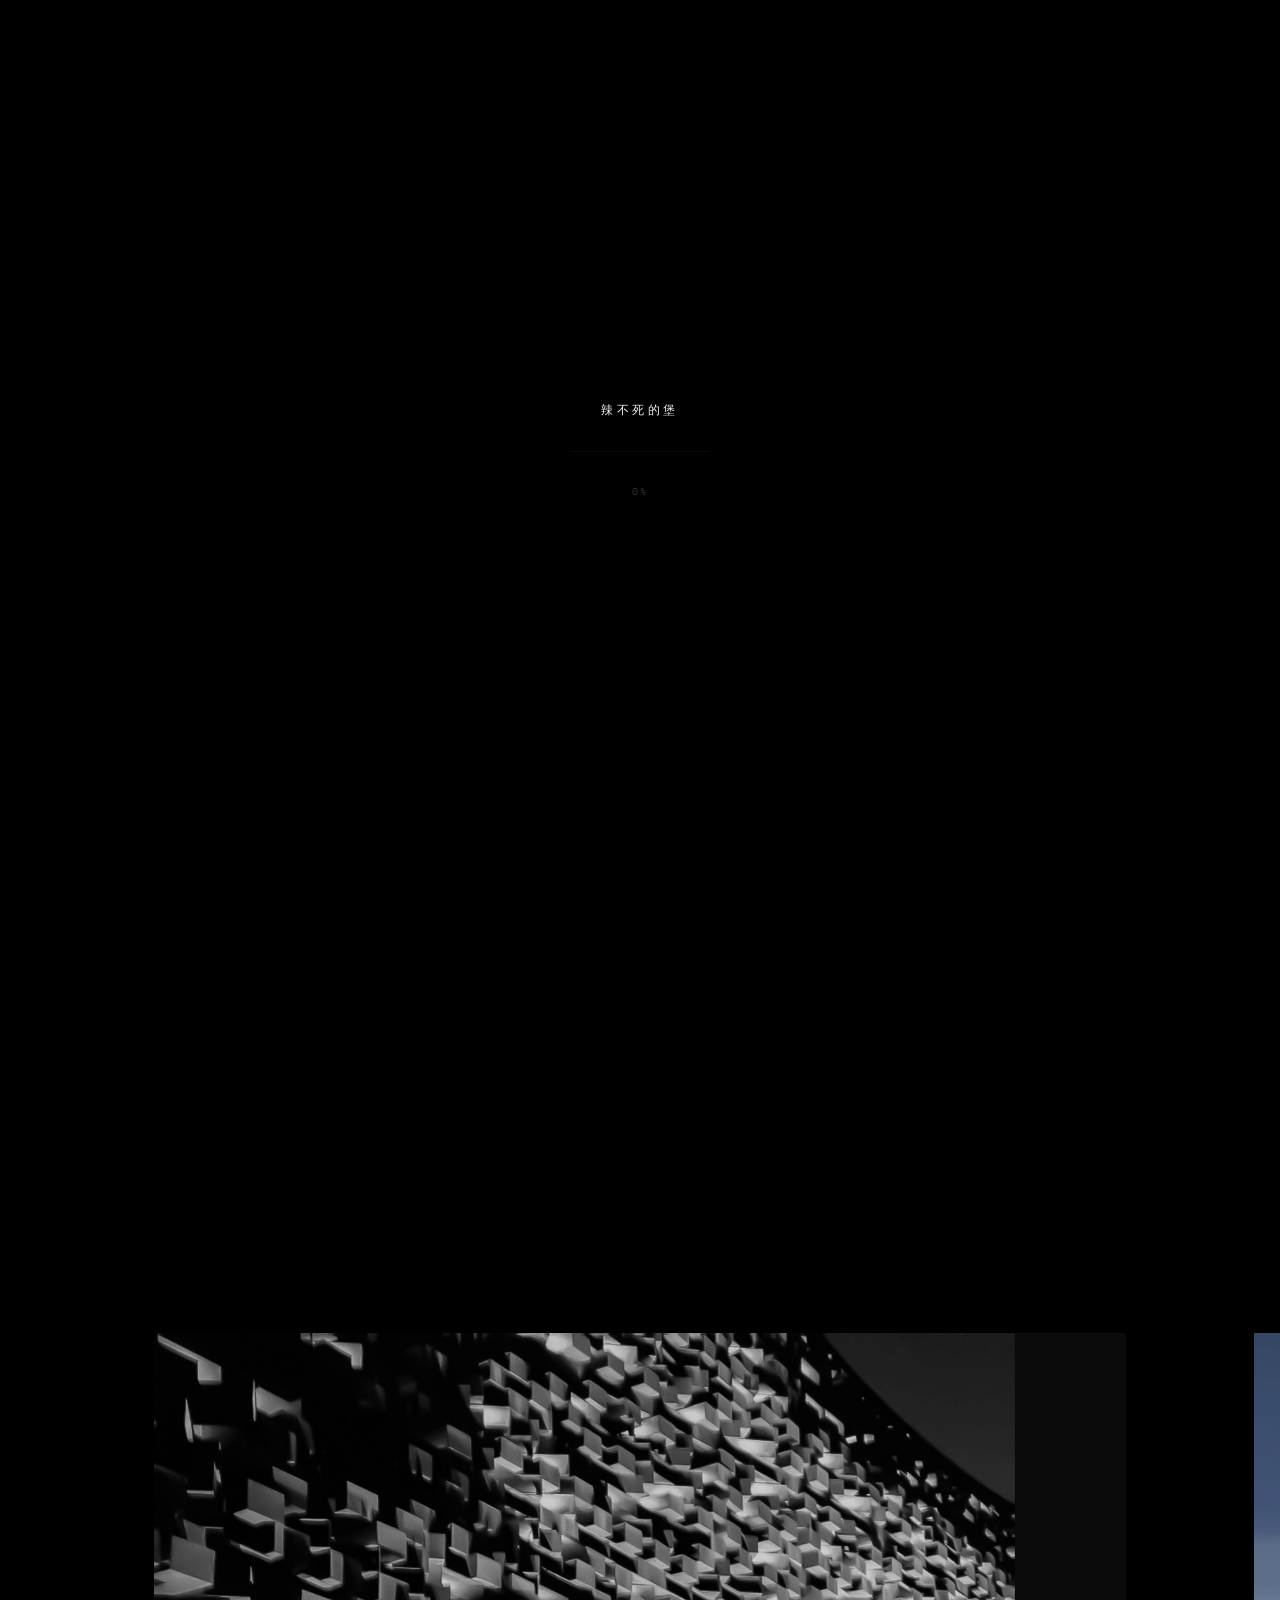
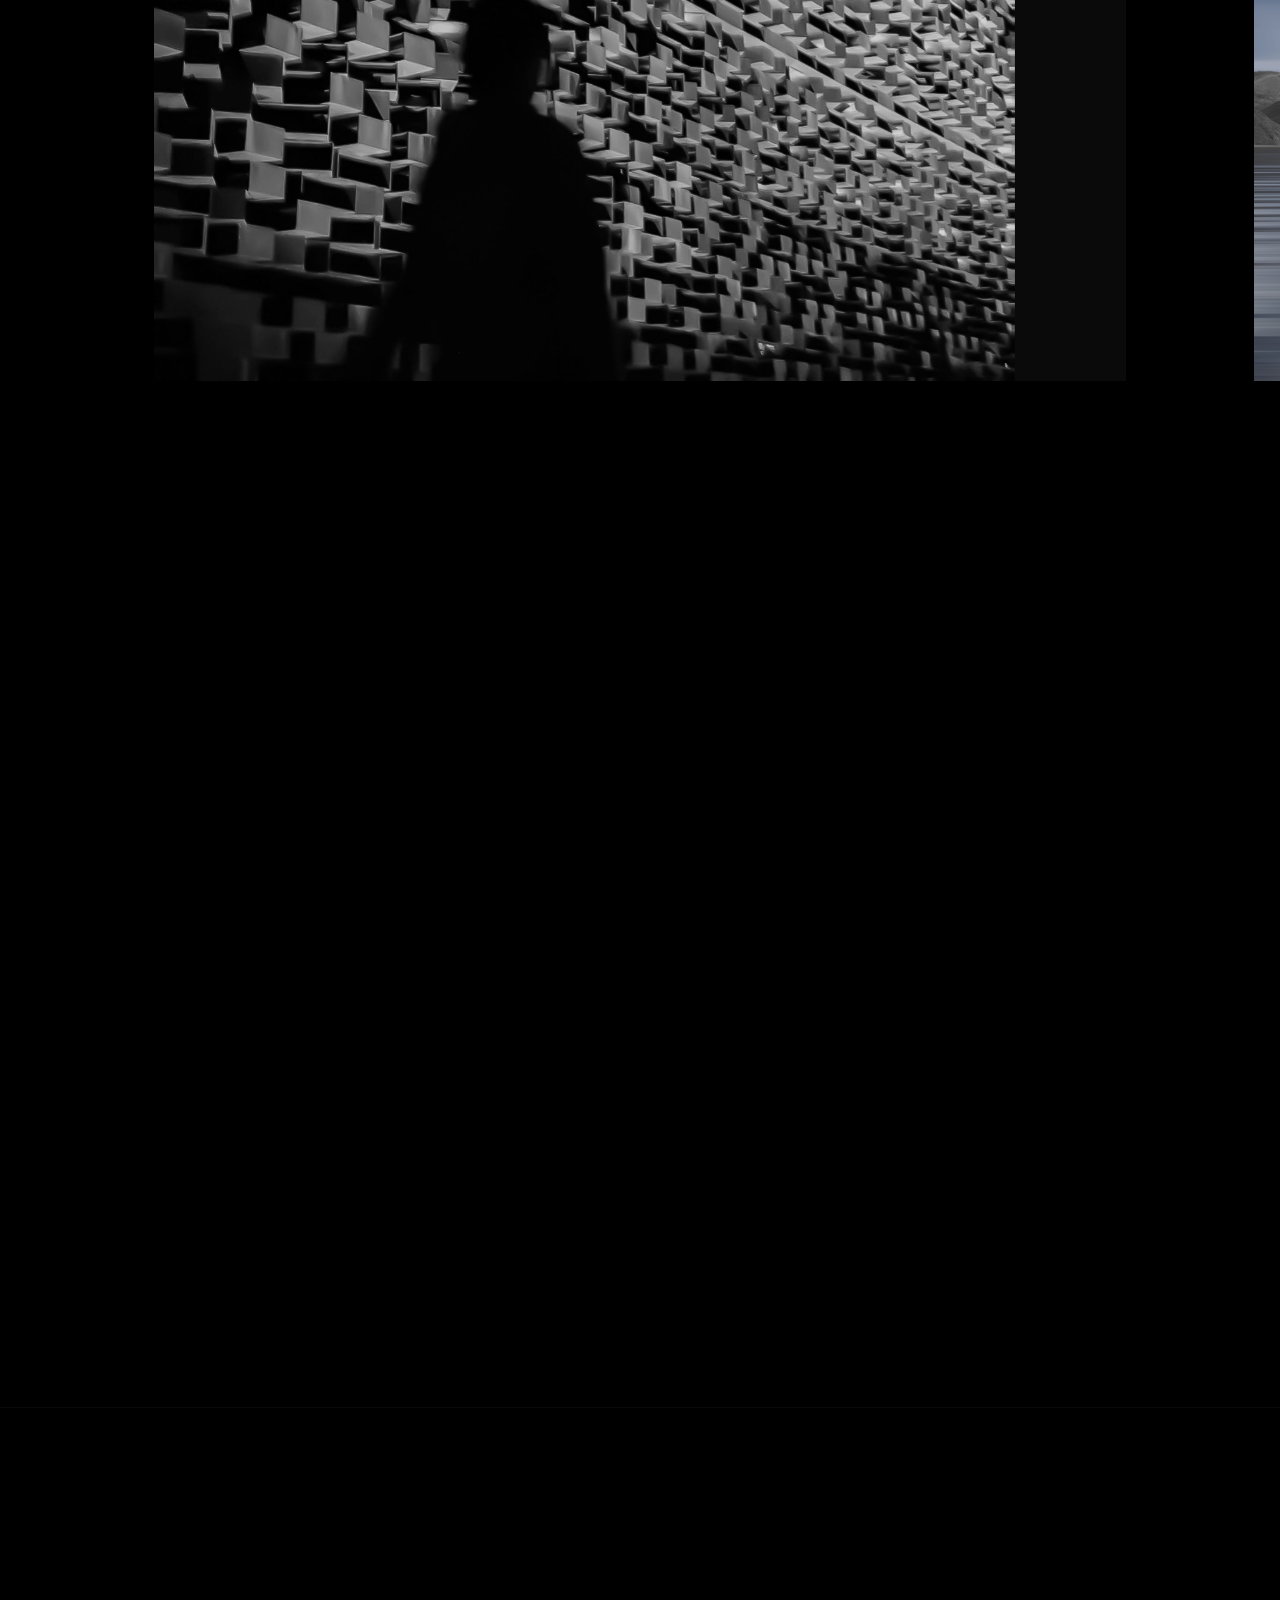
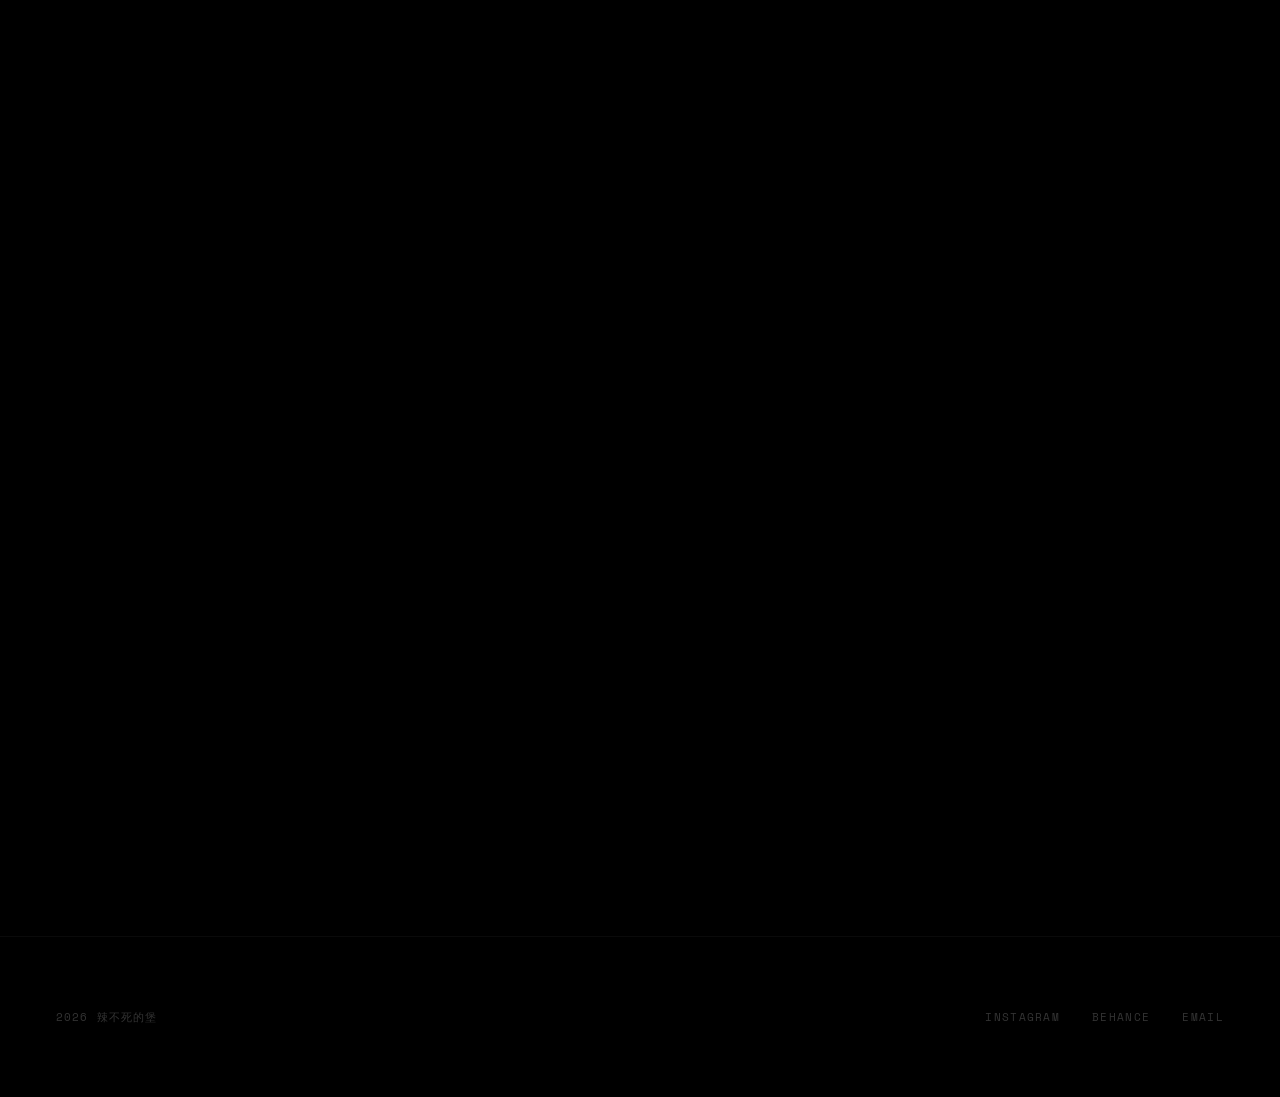
==== commit 364451ac: "fix: hero light effects on first load, default BGM on, move BGM toggle to nav, mobile optimizations" ====
--- a/index.html
+++ b/index.html
@@ -1,180 +1,195 @@
-<!DOCTYPE html>
-<html lang="zh-CN">
-<head>
-<meta charset="UTF-8">
-<meta name="viewport" content="width=device-width, initial-scale=1.0">
-<meta name="description" content="辣不死的堡 - 13岁杭州摄影师">
-<meta property="og:title" content="辣不死的堡 · Form Follows Light">
-<meta property="og:description" content="13岁杭州摄影作品集">
-<meta property="og:image" content="https://www.spicyburger.cn/img/6.webp">
-<meta property="og:url" content="https://www.spicyburger.cn">
-<meta property="og:type" content="website">
-<title>辣不死的堡 · Form Follows Light</title>
-<link rel="preconnect" href="https://fonts.loli.net">
-<link rel="preconnect" href="https://fonts.gstatic.com" crossorigin>
-<link rel="preconnect" href="https://cdn.bootcdn.net">
-<link rel="preconnect" href="https://cdn.jsdelivr.net">
-<link rel="dns-prefetch" href="https://cdn.bootcdn.net">
-<link rel="dns-prefetch" href="https://cdn.jsdelivr.net">
-<link rel="dns-prefetch" href="https://fonts.loli.net">
-<link rel="preload" as="image" href="img/6.webp" fetchpriority="high">
-<link rel="preload" as="image" href="img/5.webp" fetchpriority="high">
-<link href="https://fonts.loli.net/css2?family=Playfair+Display:ital,wght@0,400;0,500;0,600;0,700;1,400&family=Space+Mono:wght@400;700&family=Noto+Sans+SC:wght@300;400;500;700;900&display=swap" rel="stylesheet">
-<script src="https://cdn.bootcdn.net/ajax/libs/gsap/3.12.5/gsap.min.js" integrity="sha384-g4NTh/Iv5PPU4xPyhEWqPcwtNXOvdaDI8LLnyYfyNZOjKJeYQyjzQ9X5275eBjpt" crossorigin="anonymous"></script>
-<script src="https://cdn.bootcdn.net/ajax/libs/gsap/3.12.5/ScrollTrigger.min.js" integrity="sha384-Z3REaz79l2IaAZqJsSABtTbhjgOUYyV3p90XNnAPCSHg3EMTz1fouunq9WZRtj3d" crossorigin="anonymous"></script>
-<script src="https://cdn.jsdelivr.net/npm/@studio-freight/lenis@1.0.42/dist/lenis.min.js" integrity="sha384-li4UtcFCH6QeUqR4JyV58/VgTprMuz9aauj+oWtew7V4Y7ZVjnvz5px9Y3UCG0Ea" crossorigin="anonymous"></script>
-<!-- Fallback: if CDN fails, ensure preloader hides after 8s -->
-<script>
-(function(){
-  var forced = setTimeout(function(){
-    var el = document.getElementById('preloader');
-    if (el && el.style.display !== 'none') {
-      el.style.display = 'none';
-      document.body.style.overflow = '';
-      if (typeof initHeroText === 'function') initHeroText();
-    }
-  }, 8000);
+<!DOCTYPE html>
+<html lang="zh-CN">
+<head>
+<meta charset="UTF-8">
+<meta name="viewport" content="width=device-width, initial-scale=1.0">
+<meta name="description" content="辣不死的堡 - 13岁杭州摄影师">
+<meta property="og:title" content="辣不死的堡 · Form Follows Light">
+<meta property="og:description" content="13岁杭州摄影作品集">
+<meta property="og:image" content="https://www.spicyburger.cn/img/6.webp">
+<meta property="og:url" content="https://www.spicyburger.cn">
+<meta property="og:type" content="website">
+<title>辣不死的堡 · Form Follows Light</title>
+<link rel="preconnect" href="https://fonts.loli.net">
+<link rel="preconnect" href="https://fonts.gstatic.com" crossorigin>
+<link rel="preconnect" href="https://cdn.bootcdn.net">
+<link rel="preconnect" href="https://cdn.jsdelivr.net">
+<link rel="dns-prefetch" href="https://cdn.bootcdn.net">
+<link rel="dns-prefetch" href="https://cdn.jsdelivr.net">
+<link rel="dns-prefetch" href="https://fonts.loli.net">
+<link rel="preload" as="image" href="img/6.webp" fetchpriority="high">
+<link rel="preload" as="image" href="img/5.webp" fetchpriority="high">
+<link href="https://fonts.loli.net/css2?family=Playfair+Display:ital,wght@0,400;0,500;0,600;0,700;1,400&family=Space+Mono:wght@400;700&family=Noto+Sans+SC:wght@300;400;500;700;900&display=swap" rel="stylesheet">
+<script src="https://cdn.bootcdn.net/ajax/libs/gsap/3.12.5/gsap.min.js" crossorigin="anonymous" onerror="this.dataset.fail=1;var s=document.createElement('script');s.src='https://cdn.jsdelivr.net/npm/gsap@3.12.5/dist/gsap.min.js';s.crossOrigin='anonymous';this.parentNode.insertBefore(s,this.nextSibling)"></script>
+<script src="https://cdn.bootcdn.net/ajax/libs/gsap/3.12.5/ScrollTrigger.min.js" crossorigin="anonymous" onerror="this.dataset.fail=1;var s=document.createElement('script');s.src='https://cdn.jsdelivr.net/npm/gsap@3.12.5/dist/ScrollTrigger.min.js';s.crossOrigin='anonymous';this.parentNode.insertBefore(s,this.nextSibling)"></script>
+<script src="https://cdn.jsdelivr.net/npm/@studio-freight/lenis@1.0.42/dist/lenis.min.js" crossorigin="anonymous" onerror="this.dataset.fail=1;var s=document.createElement('script');s.src='https://unpkg.com/@studio-freight/lenis@1.0.42/dist/lenis.min.js';s.crossOrigin='anonymous';this.parentNode.insertBefore(s,this.nextSibling)"></script>
+<!-- Fallback: if JS fails entirely, hide preloader after 12s -->
+<script>
+(function(){
+  var forced = setTimeout(function(){
+    var el = document.getElementById('preloader');
+    if (el && el.style.display !== 'none') {
+      el.style.display = 'none';
+      document.body.style.overflow = '';
+      if (typeof initHeroText === 'function') initHeroText();
+    }
+    }, 8000);
   window.cancelPreloaderFallback = function() { clearTimeout(forced); };
-})();
-</script>
-<link rel="stylesheet" href="assets/style.css">
-<script type="application/ld+json">
-{
-  "@context": "https://schema.org",
-  "@type": "Person",
-  "name": "辣不死的堡",
-  "description": "13岁杭州摄影师，捕捉城市与自然的交汇",
-  "url": "https://www.spicyburger.cn",
-  "sameAs": ["https://instagram.com/yourusername"]
-}
-</script>
-</head>
-<body>
-
-<!-- Preloader -->
-<div class="preloader" id="preloader">
-  <div class="preloader-logo" id="preloader-logo">辣不死的堡</div>
-  <div class="preloader-bar"><div class="preloader-progress" id="preloader-progress"></div></div>
-  <div class="preloader-percent" id="preloader-percent">0%</div>
-</div>
-
-<!-- Custom Cursor -->
-<div class="cursor" id="cursor">
-  <div class="cursor-ring"></div>
-  <div class="cursor-dot"></div>
-  <div class="cursor-label">View</div>
-</div>
-
-<!-- Grain / Scanlines -->
-<div class="grain" aria-hidden="true"></div>
-<div class="scanlines" aria-hidden="true"></div>
-<div class="vignette" aria-hidden="true"></div>
-<div class="scroll-progress" id="scroll-progress" aria-hidden="true"></div>
-
-<nav class="nav" role="navigation" aria-label="Main">
-  <a href="#hero" class="nav-logo magnetic" data-strength="0.4">辣不死的堡</a>
-  <ul class="nav-links" role="list">
-    <li><a href="#gallery" class="magnetic" data-strength="0.3" data-text="Work"><span data-i18n="nav_gallery">作品</span></a></li>
-    <li><a href="#about" class="magnetic" data-strength="0.3" data-text="About"><span data-i18n="nav_about">关于</span></a></li>
-  </ul>
-  <div class="nav-right">
-    <ul class="lang-switcher" role="list">
-      <li><button data-lang="zh-CN" class="active magnetic" data-strength="0.2" aria-label="简体中文">中</button></li>
-      <li><button data-lang="en" class="magnetic" data-strength="0.2" aria-label="English">EN</button></li>
-    </ul>
-    <button class="hamburger" id="hamburger" aria-label="Menu">
-      <span></span><span></span>
-    </button>
-  </div>
-</nav>
-
-<section class="hero" id="hero">
-  <div class="hero-vignette"></div>
-  <div class="hero-content">
-    <p class="hero-name" data-i18n="hero_name">辣不死的堡</p>
-    <h1 class="hero-title" data-i18n="hero_title"><em>形式</em>追随光影</h1>
-
-  </div>
-  <div class="hero-scroll">
-    <span data-i18n="scroll_hint">Scroll</span>
-    <div class="hero-scroll-line"></div>
-  </div>
-</section>
-
-<section class="gallery-section" id="gallery" aria-label="Gallery">
-  <div class="gallery-header reveal">
-    <h2 data-i18n="gallery_title">Selected Work</h2>
-    <p data-i18n="gallery_subtitle">Light and geometry</p>
-  </div>
-  <div class="gallery-wrap" id="gallery-wrap">
-    <div class="gallery-track" id="gallery-track">
-      <div class="gallery-slide view-trigger" data-index="01"><div class="gallery-slide-inner"><img decoding="async" width="800" height="1200" src="img/人影·几何方块墙.webp" alt="几何方块墙"><div class="gallery-caption">Silhouette / Geometry</div><div class="gallery-index">01</div></div></div>
-      <div class="gallery-slide view-trigger" data-index="02"><div class="gallery-slide-inner"><img decoding="async" width="1200" height="800" src="img/孤鸟静湖·远山如黛.webp" alt="孤鸟静湖"><div class="gallery-caption">Solitary Bird / Landscape</div><div class="gallery-index">02</div></div></div>
-      <div class="gallery-slide view-trigger" data-index="03"><div class="gallery-slide-inner"><img decoding="async" width="800" height="1200" src="img/拱廊幽径·几何诗篇.webp" alt="拱廊幽径"><div class="gallery-caption">Arcade / Architecture</div><div class="gallery-index">03</div></div></div>
-      <div class="gallery-slide view-trigger" data-index="04"><div class="gallery-slide-inner"><img decoding="async" width="800" height="1200" src="img/穹顶之下·阶梯仰望.webp" alt="穹顶之下"><div class="gallery-caption">Under the Dome / Looking Up</div><div class="gallery-index">04</div></div></div>
-      <div class="gallery-slide view-trigger" data-index="05"><div class="gallery-slide-inner"><img decoding="async" width="1200" height="800" src="img/冰川飞鸟·雪域苍穹.webp" alt="冰川飞鸟"><div class="gallery-caption">Glacier / Birds in Flight</div><div class="gallery-index">05</div></div></div>
-      <div class="gallery-slide view-trigger" data-index="06"><div class="gallery-slide-inner"><img decoding="async" width="1200" height="800" src="img/红伞之下·湖畔相依.webp" alt="红伞之下"><div class="gallery-caption">Under the Red Umbrella / Street</div><div class="gallery-index">06</div></div></div>
-      <div class="gallery-slide view-trigger" data-index="07"><div class="gallery-slide-inner"><img decoding="async" width="1200" height="800" src="img/霓虹雨夜·橱窗倒影.webp" alt="霓虹雨夜"><div class="gallery-caption">Neon Rain / Night</div><div class="gallery-index">07</div></div></div>
-      <div class="gallery-slide view-trigger" data-index="08"><div class="gallery-slide-inner"><img decoding="async" width="1200" height="800" src="img/湖畔孤树·一树倒影.webp" alt="湖畔孤树"><div class="gallery-caption">Lone Tree / Reflection</div><div class="gallery-index">08</div></div></div>
-      <div class="gallery-slide view-trigger" data-index="09"><div class="gallery-slide-inner"><img decoding="async" width="800" height="1200" src="img/雨夜独行·伞下剪影.webp" alt="雨夜独行"><div class="gallery-caption">Rainy Night / Silhouette</div><div class="gallery-index">09</div></div></div>
-      <div class="gallery-slide view-trigger" data-index="10"><div class="gallery-slide-inner"><img decoding="async" width="1200" height="800" src="img/都市雨夜·游戏霓虹.webp" alt="都市雨夜"><div class="gallery-caption">Urban Rain / Neon</div><div class="gallery-index">10</div></div></div>
-      <div class="gallery-slide view-trigger" data-index="11"><div class="gallery-slide-inner"><img decoding="async" width="1200" height="800" src="img/街头行者·色块之间.webp" alt="街头行者"><div class="gallery-caption">Street Walker / Color Blocks</div><div class="gallery-index">11</div></div></div>
-      <div class="gallery-slide view-trigger" data-index="12"><div class="gallery-slide-inner"><img decoding="async" width="1200" height="800" src="img/水上穹顶·网格光影.webp" alt="水上穹顶"><div class="gallery-caption">Water Dome / Grid Light</div><div class="gallery-index">12</div></div></div>
-      <div class="gallery-slide view-trigger" data-index="13"><div class="gallery-slide-inner"><img decoding="async" width="800" height="1200" src="img/穹顶弧线·几何镂空.webp" alt="穹顶弧线"><div class="gallery-caption">Dome Arc / Geometry</div><div class="gallery-index">13</div></div></div>
-      <div class="gallery-slide view-trigger" data-index="14"><div class="gallery-slide-inner"><img decoding="async" width="1200" height="800" src="img/荒原雪山·苍茫大地.webp" alt="荒原雪山"><div class="gallery-caption">Wilderness / Snow Mountain</div><div class="gallery-index">14</div></div></div>
-      <div class="gallery-slide view-trigger" data-index="15"><div class="gallery-slide-inner"><img decoding="async" width="1200" height="800" src="img/8848·珠峰云海.webp" alt="珠峰云海"><div class="gallery-caption">Everest / Sea of Clouds</div><div class="gallery-index">15</div></div></div>
-    </div>
-  </div>
-</section>
-
-<section class="statement">
-  <p id="statement-text" data-i18n="statement">用镜头捕捉<em>几何</em>与<em>光影</em>的交汇。</p>
-</section>
-
-<section class="about-section" id="about" aria-label="About">
-  <div class="about-inner">
-    <div class="about-left reveal">
-      <p class="about-label" data-i18n="about_label">About</p>
-      <h2 class="about-name" data-i18n="about_name">辣不死的堡</h2>
-      <p class="about-bio" data-i18n="about_bio">13岁，来自杭州。喜欢观察城市与自然的交汇，在几何线条与光影变化中寻找画面的秩序。</p>
-      <dl class="about-meta">
-        <dt data-i18n="about_focus">Focus</dt>
-        <dd data-i18n="about_focus_val">Street / Architecture / Light</dd>
-        <dt data-i18n="about_base">Base</dt>
-        <dd data-i18n="about_base_val">Hangzhou, China</dd>
-      </dl>
-    </div>
-    <div class="about-right reveal">
-      <div class="about-portrait magnetic" data-strength="0.1"><img src="img/人影·几何方块墙.webp" alt="Photographer"></div>
-    </div>
-  </div>
-</section>
-
-<!-- Mobile Menu -->
-<div class="mobile-menu" id="mobile-menu">
-  <a href="#gallery" data-i18n="nav_gallery">作品</a>
-  <a href="#about" data-i18n="nav_about">关于</a>
-</div>
-
-<footer class="footer" role="contentinfo">
-  <p class="footer-copy" data-i18n="footer_copy">2026 辣不死的堡</p>
-  <div class="footer-socials">
-    <a href="https://instagram.com/yourusername" class="magnetic" data-strength="0.3" aria-label="Instagram">Instagram</a>
-    <a href="https://behance.net/yourusername" class="magnetic" data-strength="0.3" aria-label="Behance">Behance</a>
-    <a href="mailto:hello@spicyburger.cn" class="magnetic" data-strength="0.3" aria-label="Email">Email</a>
-  </div>
-</footer>
-
-<!-- Lightbox -->
-<div class="lightbox" id="lightbox" aria-hidden="true">
-  <button class="lightbox-close magnetic" data-strength="0.3" aria-label="Close">×</button>
-  <img src="" alt="" class="lightbox-img" id="lightbox-img">
-  <div class="lightbox-info">
-    <div class="lightbox-title" id="lightbox-title"></div>
-    <div class="lightbox-meta" id="lightbox-meta"></div>
-  </div>
-</div>
-
-<script defer src="assets/main.js"></script>
-</body>
-</html>
+})();
+</script>
+<link rel="stylesheet" href="assets/style.css">
+<script type="application/ld+json">
+{
+  "@context": "https://schema.org",
+  "@type": "Person",
+  "name": "辣不死的堡",
+  "description": "13岁杭州摄影师，捕捉城市与自然的交汇",
+  "url": "https://www.spicyburger.cn",
+  "sameAs": ["https://instagram.com/yourusername"]
+}
+</script>
+</head>
+<body>
+
+<!-- Preloader -->
+<div class="preloader" id="preloader">
+  <div class="preloader-logo" id="preloader-logo">辣不死的堡</div>
+  <div class="preloader-bar"><div class="preloader-progress" id="preloader-progress"></div></div>
+  <div class="preloader-percent" id="preloader-percent">0%</div>
+</div>
+
+<!-- Custom Cursor -->
+<div class="cursor" id="cursor">
+  <div class="cursor-ring"></div>
+  <div class="cursor-dot"></div>
+  <div class="cursor-label">View</div>
+</div>
+
+<!-- Grain / Scanlines -->
+<div class="grain" aria-hidden="true"></div>
+<div class="scanlines" aria-hidden="true"></div>
+<div class="vignette" aria-hidden="true"></div>
+<div class="scroll-progress" id="scroll-progress" aria-hidden="true"></div>
+
+<nav class="nav" role="navigation" aria-label="Main">
+  <a href="#hero" class="nav-logo magnetic" data-strength="0.4">辣不死的堡</a>
+  <ul class="nav-links" role="list">
+    <li><a href="#gallery" class="magnetic" data-strength="0.3" data-text="Work"><span data-i18n="nav_gallery">作品</span></a></li>
+    <li><a href="#about" class="magnetic" data-strength="0.3" data-text="About"><span data-i18n="nav_about">关于</span></a></li>
+  </ul>
+  <div class="nav-right">
+    <ul class="lang-switcher" role="list">
+      <li><button data-lang="zh-CN" class="active magnetic" data-strength="0.2" aria-label="简体中文">中</button></li>
+      <li><button data-lang="en" class="magnetic" data-strength="0.2" aria-label="English">EN</button></li>
+    </ul>
+    <button class="bgm-toggle magnetic" id="bgm-toggle" aria-label="Toggle background music" data-playing="false" data-strength="0.2">
+      <svg class="bgm-icon" viewBox="0 0 24 24" fill="none" stroke="currentColor" stroke-width="1.5" stroke-linecap="round" stroke-linejoin="round">
+        <path d="M9 18V5l12-2v13" class="bgm-note"/>
+        <circle cx="6" cy="18" r="3"/>
+        <circle cx="18" cy="16" r="3"/>
+        <line x1="6" y1="6" x2="22" y2="4" class="bgm-wave"/>
+        <line x1="8" y1="12" x2="20" y2="10" class="bgm-wave"/>+      </svg>
+      <span class="bgm-label" id="bgm-label">BGM</span>
+    </button>
+    <button class="hamburger" id="hamburger" aria-label="Menu">
+      <span></span><span></span>
+    </button>
+  </div>
+</nav>
+
+<section class="hero" id="hero">
+  <div class="hero-vignette"></div>
+  <div class="hero-content">
+    <p class="hero-name" data-i18n="hero_name">辣不死的堡</p>
+    <h1 class="hero-title" data-i18n="hero_title"><em>形式</em>追随光影</h1>
+
+  </div>
+  <div class="hero-scroll">
+    <span data-i18n="scroll_hint">Scroll</span>
+    <div class="hero-scroll-line"></div>
+  </div>
+</section>
+
+<section class="gallery-section" id="gallery" aria-label="Gallery">
+  <div class="gallery-header reveal">
+    <h2 data-i18n="gallery_title">Selected Work</h2>
+    <p data-i18n="gallery_subtitle">Light and geometry</p>
+  </div>
+  <div class="gallery-wrap" id="gallery-wrap">
+    <div class="gallery-track" id="gallery-track">
+      <div class="gallery-slide view-trigger" data-index="01"><div class="gallery-slide-inner"><img decoding="async" width="800" height="1200" src="img/人影·几何方块墙.webp" alt="几何方块墙"><div class="gallery-caption">Silhouette / Geometry</div><div class="gallery-index">01</div></div></div>
+      <div class="gallery-slide view-trigger" data-index="02"><div class="gallery-slide-inner"><img decoding="async" width="1200" height="800" src="img/孤鸟静湖·远山如黛.webp" alt="孤鸟静湖"><div class="gallery-caption">Solitary Bird / Landscape</div><div class="gallery-index">02</div></div></div>
+      <div class="gallery-slide view-trigger" data-index="03"><div class="gallery-slide-inner"><img decoding="async" width="800" height="1200" src="img/拱廊幽径·几何诗篇.webp" alt="拱廊幽径"><div class="gallery-caption">Arcade / Architecture</div><div class="gallery-index">03</div></div></div>
+      <div class="gallery-slide view-trigger" data-index="04"><div class="gallery-slide-inner"><img decoding="async" width="800" height="1200" src="img/穹顶之下·阶梯仰望.webp" alt="穹顶之下"><div class="gallery-caption">Under the Dome / Looking Up</div><div class="gallery-index">04</div></div></div>
+      <div class="gallery-slide view-trigger" data-index="05"><div class="gallery-slide-inner"><img decoding="async" width="1200" height="800" src="img/冰川飞鸟·雪域苍穹.webp" alt="冰川飞鸟"><div class="gallery-caption">Glacier / Birds in Flight</div><div class="gallery-index">05</div></div></div>
+      <div class="gallery-slide view-trigger" data-index="06"><div class="gallery-slide-inner"><img decoding="async" width="1200" height="800" src="img/红伞之下·湖畔相依.webp" alt="红伞之下"><div class="gallery-caption">Under the Red Umbrella / Street</div><div class="gallery-index">06</div></div></div>
+      <div class="gallery-slide view-trigger" data-index="07"><div class="gallery-slide-inner"><img decoding="async" width="1200" height="800" src="img/霓虹雨夜·橱窗倒影.webp" alt="霓虹雨夜"><div class="gallery-caption">Neon Rain / Night</div><div class="gallery-index">07</div></div></div>
+      <div class="gallery-slide view-trigger" data-index="08"><div class="gallery-slide-inner"><img decoding="async" width="1200" height="800" src="img/湖畔孤树·一树倒影.webp" alt="湖畔孤树"><div class="gallery-caption">Lone Tree / Reflection</div><div class="gallery-index">08</div></div></div>
+      <div class="gallery-slide view-trigger" data-index="09"><div class="gallery-slide-inner"><img decoding="async" width="800" height="1200" src="img/雨夜独行·伞下剪影.webp" alt="雨夜独行"><div class="gallery-caption">Rainy Night / Silhouette</div><div class="gallery-index">09</div></div></div>
+      <div class="gallery-slide view-trigger" data-index="10"><div class="gallery-slide-inner"><img decoding="async" width="1200" height="800" src="img/都市雨夜·游戏霓虹.webp" alt="都市雨夜"><div class="gallery-caption">Urban Rain / Neon</div><div class="gallery-index">10</div></div></div>
+      <div class="gallery-slide view-trigger" data-index="11"><div class="gallery-slide-inner"><img decoding="async" width="1200" height="800" src="img/街头行者·色块之间.webp" alt="街头行者"><div class="gallery-caption">Street Walker / Color Blocks</div><div class="gallery-index">11</div></div></div>
+      <div class="gallery-slide view-trigger" data-index="12"><div class="gallery-slide-inner"><img decoding="async" width="1200" height="800" src="img/水上穹顶·网格光影.webp" alt="水上穹顶"><div class="gallery-caption">Water Dome / Grid Light</div><div class="gallery-index">12</div></div></div>
+      <div class="gallery-slide view-trigger" data-index="13"><div class="gallery-slide-inner"><img decoding="async" width="800" height="1200" src="img/穹顶弧线·几何镂空.webp" alt="穹顶弧线"><div class="gallery-caption">Dome Arc / Geometry</div><div class="gallery-index">13</div></div></div>
+      <div class="gallery-slide view-trigger" data-index="14"><div class="gallery-slide-inner"><img decoding="async" width="1200" height="800" src="img/荒原雪山·苍茫大地.webp" alt="荒原雪山"><div class="gallery-caption">Wilderness / Snow Mountain</div><div class="gallery-index">14</div></div></div>
+      <div class="gallery-slide view-trigger" data-index="15"><div class="gallery-slide-inner"><img decoding="async" width="1200" height="800" src="img/8848·珠峰云海.webp" alt="珠峰云海"><div class="gallery-caption">Everest / Sea of Clouds</div><div class="gallery-index">15</div></div></div>
+    </div>
+  </div>
+</section>
+
+<section class="statement">
+  <p id="statement-text" data-i18n="statement">用镜头捕捉<em>几何</em>与<em>光影</em>的交汇。</p>
+</section>
+
+<section class="about-section" id="about" aria-label="About">
+  <div class="about-inner">
+    <div class="about-left reveal">
+      <p class="about-label" data-i18n="about_label">About</p>
+      <h2 class="about-name" data-i18n="about_name">辣不死的堡</h2>
+      <p class="about-bio" data-i18n="about_bio">13岁，来自杭州。喜欢观察城市与自然的交汇，在几何线条与光影变化中寻找画面的秩序。</p>
+      <dl class="about-meta">
+        <dt data-i18n="about_focus">Focus</dt>
+        <dd data-i18n="about_focus_val">Street / Architecture / Light</dd>
+        <dt data-i18n="about_base">Base</dt>
+        <dd data-i18n="about_base_val">Hangzhou, China</dd>
+      </dl>
+    </div>
+    <div class="about-right reveal">
+      <div class="about-portrait magnetic" data-strength="0.1"><img src="img/人影·几何方块墙.webp" alt="Photographer"></div>
+    </div>
+  </div>
+</section>
+
+<!-- Mobile Menu -->
+<div class="mobile-menu" id="mobile-menu">
+  <a href="#gallery" data-i18n="nav_gallery">作品</a>
+  <a href="#about" data-i18n="nav_about">关于</a>
+</div>
+
+<!-- BGM -->
+<audio id="bgm" src="assets/bgm.mp3" loop preload="auto"></audio>
+
+<footer class="footer" role="contentinfo">
+  <p class="footer-copy" data-i18n="footer_copy">2026 辣不死的堡</p>
+  <div class="footer-socials">
+    <a href="https://instagram.com/yourusername" class="magnetic" data-strength="0.3" aria-label="Instagram">Instagram</a>
+    <a href="https://behance.net/yourusername" class="magnetic" data-strength="0.3" aria-label="Behance">Behance</a>
+    <a href="mailto:hello@spicyburger.cn" class="magnetic" data-strength="0.3" aria-label="Email">Email</a>
+  </div>
+</footer>
+
+<!-- Lightbox -->
+<div class="lightbox" id="lightbox" aria-hidden="true">
+  <button class="lightbox-close magnetic" data-strength="0.3" aria-label="Close">×</button>
+  <img src="" alt="" class="lightbox-img" id="lightbox-img">
+  <div class="lightbox-info">
+    <div class="lightbox-title" id="lightbox-title"></div>
+    <div class="lightbox-meta" id="lightbox-meta"></div>
+  </div>
+</div>
+
+
+
+<script defer src="assets/main.js"></script>
+</body>
+</html>
--- a/assets/style.css
+++ b/assets/style.css
@@ -167,9 +167,7 @@
   color: rgba(255,255,255,0.5);
   pointer-events: none;
 }
-@media (max-width: 900px) {
-  .gallery-counter { display: none; }
-}
+/* 手机端 gallery counter 由 JS 控制显示 */
 
 /* Hamburger */
 .hamburger {
@@ -202,9 +200,14 @@
 .mobile-menu.active a:nth-child(2) { transition-delay:0.08s }
 
 @media (max-width:900px) {
+  .nav { padding:20px; flex-wrap:nowrap }
+  .nav-logo { font-size:11px; letter-spacing:0.06em }
   .nav-links { display:none }
-  .hamburger { display:block }
-  .nav-right { gap:8px }
+  .hamburger { display:block; width:24px; height:18px }
+  .hamburger span:first-child { top:3px }
+  .hamburger span:last-child { bottom:3px }
+  .nav-right { gap:6px }
+  .lang-switcher button { padding:4px 5px; font-size:10px }
 }
 
 /* Hero */
@@ -281,20 +284,42 @@
 .gallery-wrap {
   position:relative; width:100%; height:100dvh;
 }
-@media (max-width:900px) { .gallery-wrap { height:auto; padding:0 24px 10vh } }
+@media (max-width:900px) {
+  .gallery-wrap {
+    height:auto; padding:0 0 10vh;
+    overflow-x:auto; scroll-snap-type:x mandatory;
+    -webkit-overflow-scrolling:touch;
+    overscroll-behavior-x:contain;
+  }
+  .gallery-wrap::-webkit-scrollbar { display:none }
+}
 
 .gallery-track {
   display:flex; gap:10vw; align-items:center;
   height:100%; padding:0 12vw; will-change:transform;
 }
-@media (max-width:900px) { .gallery-track { flex-direction:column; gap:48px; padding:0; height:auto } }
+@media (max-width:900px) {
+  .gallery-track {
+    display:flex; flex-direction:row; gap:24px; padding:0 24px; height:auto;
+    flex-wrap:nowrap;
+  }
+  .gallery-track { will-change:auto }
+  .gallery-slide { flex-shrink:0; width:85vw; height:auto; aspect-ratio:auto; scroll-snap-align:start; scroll-snap-stop:always; transition:opacity 0.5s ease, transform 0.5s ease }
+  .gallery-slide-inner { height:auto; transition:transform 0.5s ease }
+  .gallery-slide img { width:100%; height:auto; display:block }
+  .gallery-caption, .gallery-index { opacity:1 !important; transform:none !important }
+
+  /* 手机端聚焦效果：当前 slide 全亮，两侧暗化缩小 */
+  .gallery-slide.mobile-inactive { opacity:0.55; transform:scale(0.94) }
+  .gallery-slide.mobile-active { opacity:1; transform:scale(1) }
+
+}
 
 .gallery-slide {
   flex-shrink:0; position:relative; aspect-ratio:3/2;
   height:72vh; overflow:hidden; background:var(--surface);
   transform-style:preserve-3d; perspective:1000px;
 }
-@media (max-width:900px) { .gallery-slide { width:100%; height:auto; aspect-ratio:4/3 } }
 
 .gallery-slide-inner {
   height:100%; overflow:hidden; position:relative;
@@ -333,21 +358,9 @@
     text-align:center; min-height:100dvh; display:flex; align-items:center; justify-content:center;
     overflow:hidden;
   }
-
-  /* Page Transition */
-  .page-transition {
-    position: fixed;
-    inset: 0;
-    z-index: 9999;
-    background: var(--bg);
-    pointer-events: none;
-    clip-path: circle(0% at 50% 50%);
-    transition: clip-path 0.8s cubic-bezier(0.16, 1, 0.3, 1);
-  }
-  .page-transition.active {
-    clip-path: circle(150% at 50% 50%);
-  }
-@media (max-width:900px) { .statement { padding:16vh 24px } }
+  @media (max-width:900px) { .statement { padding:clamp(6vh, 8vw, 12vh) 24px; min-height:auto } }
+
+  /* Page Transition — removed per user request, anchors use instant scroll */
 
 .statement .light-wash {
   position:absolute; top:-10%; left:-80px; width:120px; height:120%;
@@ -388,13 +401,22 @@
   position:relative; z-index:1; padding:22vh 56px; background:var(--bg);
   border-top:1px solid var(--line); overflow:hidden;
 }
-@media (max-width:900px) { .about-section { padding:12vh 24px } }
+@media (max-width:900px) { .about-section { padding:10vh 24px } }
 
 .about-inner {
   display:grid; grid-template-columns:1fr 1.1fr; gap:120px; align-items:center;
   max-width:1300px; margin:0 auto;
 }
-@media (max-width:900px) { .about-inner { grid-template-columns:1fr; gap:56px } }
+@media (max-width:900px) {
+  .about-inner { grid-template-columns:1fr; gap:56px; text-align:center }
+  .about-name { font-size:clamp(40px, 12vw, 80px); margin-bottom:28px }
+  .about-bio { font-size:15px; line-height:2; max-width:none; margin-bottom:36px }
+  .about-label { margin-bottom:24px }
+  .about-meta { display:flex; flex-wrap:wrap; justify-content:center; gap:0 32px }
+  .about-meta dd { margin-bottom:0 }
+  .about-portrait { max-width:260px; margin:0 auto }
+  .about-portrait img { aspect-ratio:1/1 }
+}
 
 .about-label {
   font-family:var(--font-mono); font-size:11px; letter-spacing:0.2em;
@@ -500,20 +522,99 @@
 .split-line > span { display:inline-block }
 
 @media (pointer:coarse) {
-  body, a, button { cursor:auto }
+  body, a, button { cursor:auto; -webkit-tap-highlight-color:transparent }
   .cursor { display:none }
+  .grain { opacity:0.02 }
 }
 
 @media (max-width:600px) {
-  .nav { padding:16px 20px }
+  .nav { padding:14px 16px }
+  .nav-logo { font-size:10px }
+  .nav-right { gap:4px }
+  .lang-switcher button { padding:3px 4px; font-size:9px }
   .hero-content { padding:24px 16px; gap:16px }
   .hero-name { font-size:10px }
-  .hero-title { padding:0 16px }
+  .hero-title { padding:0 16px; font-size:clamp(34px, 11vw, 48px); line-height:1.1 }
+  .hero-scroll { bottom:28px }
+  .hero-scroll-line { height:48px }
   .gallery-header { padding:8vh 20px 4vh }
+  .gallery-header h2 { font-size:clamp(32px, 10vw, 48px) }
+  .gallery-track { padding:0 16px; gap:16px }
+  .gallery-slide { width:82vw }
   .gallery-caption { font-size:9px; bottom:16px; left:16px }
   .gallery-index { top:12px; right:12px; font-size:9px }
   .statement { padding:12vh 20px }
   .about-section { padding:10vh 20px }
+  .about-portrait { max-width:220px; margin:0 auto }
+  .about-name { font-size:clamp(36px, 11vw, 64px) }
+  .about-bio { font-size:14px; line-height:1.9 }
   .footer { padding:5vh 20px }
   .footer-socials { gap:20px }
-}
+
+  /* Lightbox mobile */
+  .lightbox-img { max-width:96vw; max-height:78vh }
+  .lightbox-close { top:16px; right:16px; width:44px; height:44px }
+  .lightbox-info { bottom:24px }
+
+  /* Preloader mobile */
+  .preloader { gap:24px }
+  .preloader-logo { font-size:14px }
+  .preloader-bar { width:180px }
+  .preloader-percent { font-size:11px }
+}
+
+/* ========== BGM TOGGLE ========== */
+.bgm-toggle {
+  display:flex; align-items:center; gap:8px;
+  background:rgba(255,255,255,0.04); border:1px solid rgba(255,255,255,0.08);
+  backdrop-filter:blur(8px); -webkit-backdrop-filter:blur(8px);
+  border-radius:20px; padding:6px 12px;
+  cursor:pointer; color:rgba(255,255,255,0.4);
+  font-family:var(--font-mono); font-size:10px; letter-spacing:0.12em; text-transform:uppercase;
+  transition:all 0.3s ease;
+}
+.bgm-toggle:hover {
+  color:rgba(255,255,255,0.8);
+  border-color:rgba(255,255,255,0.2);
+  background:rgba(255,255,255,0.08);
+}
+.bgm-toggle[data-playing="true"] {
+  color:rgba(255,255,255,0.7);
+  border-color:rgba(255,255,255,0.15);
+}
+.bgm-toggle[data-playing="true"] .bgm-note {
+  animation:bgm-pulse 2s ease-in-out infinite;
+}
+@keyframes bgm-pulse {
+  0%, 100% { opacity:1; }
+  50% { opacity:0.4; }
+}
+.bgm-icon {
+  width:16px; height:16px;
+}
+.bgm-wave {
+  transition:opacity 0.3s ease;
+}
+.bgm-toggle[data-playing="false"] .bgm-wave { opacity:0.2; }
+.bgm-toggle[data-playing="true"] .bgm-wave { opacity:0.6; }
+.bgm-label {
+  user-select:none;
+}
+
+@media (max-width:900px) {
+  .bgm-toggle {
+    padding:6px 10px;
+  }
+  .bgm-toggle .bgm-label {
+    display:none;
+  }
+}
+
+@media (max-width:600px) {
+  .bgm-toggle {
+    padding:5px 8px;
+  }
+  .bgm-icon {
+    width:14px; height:14px;
+  }
+}
